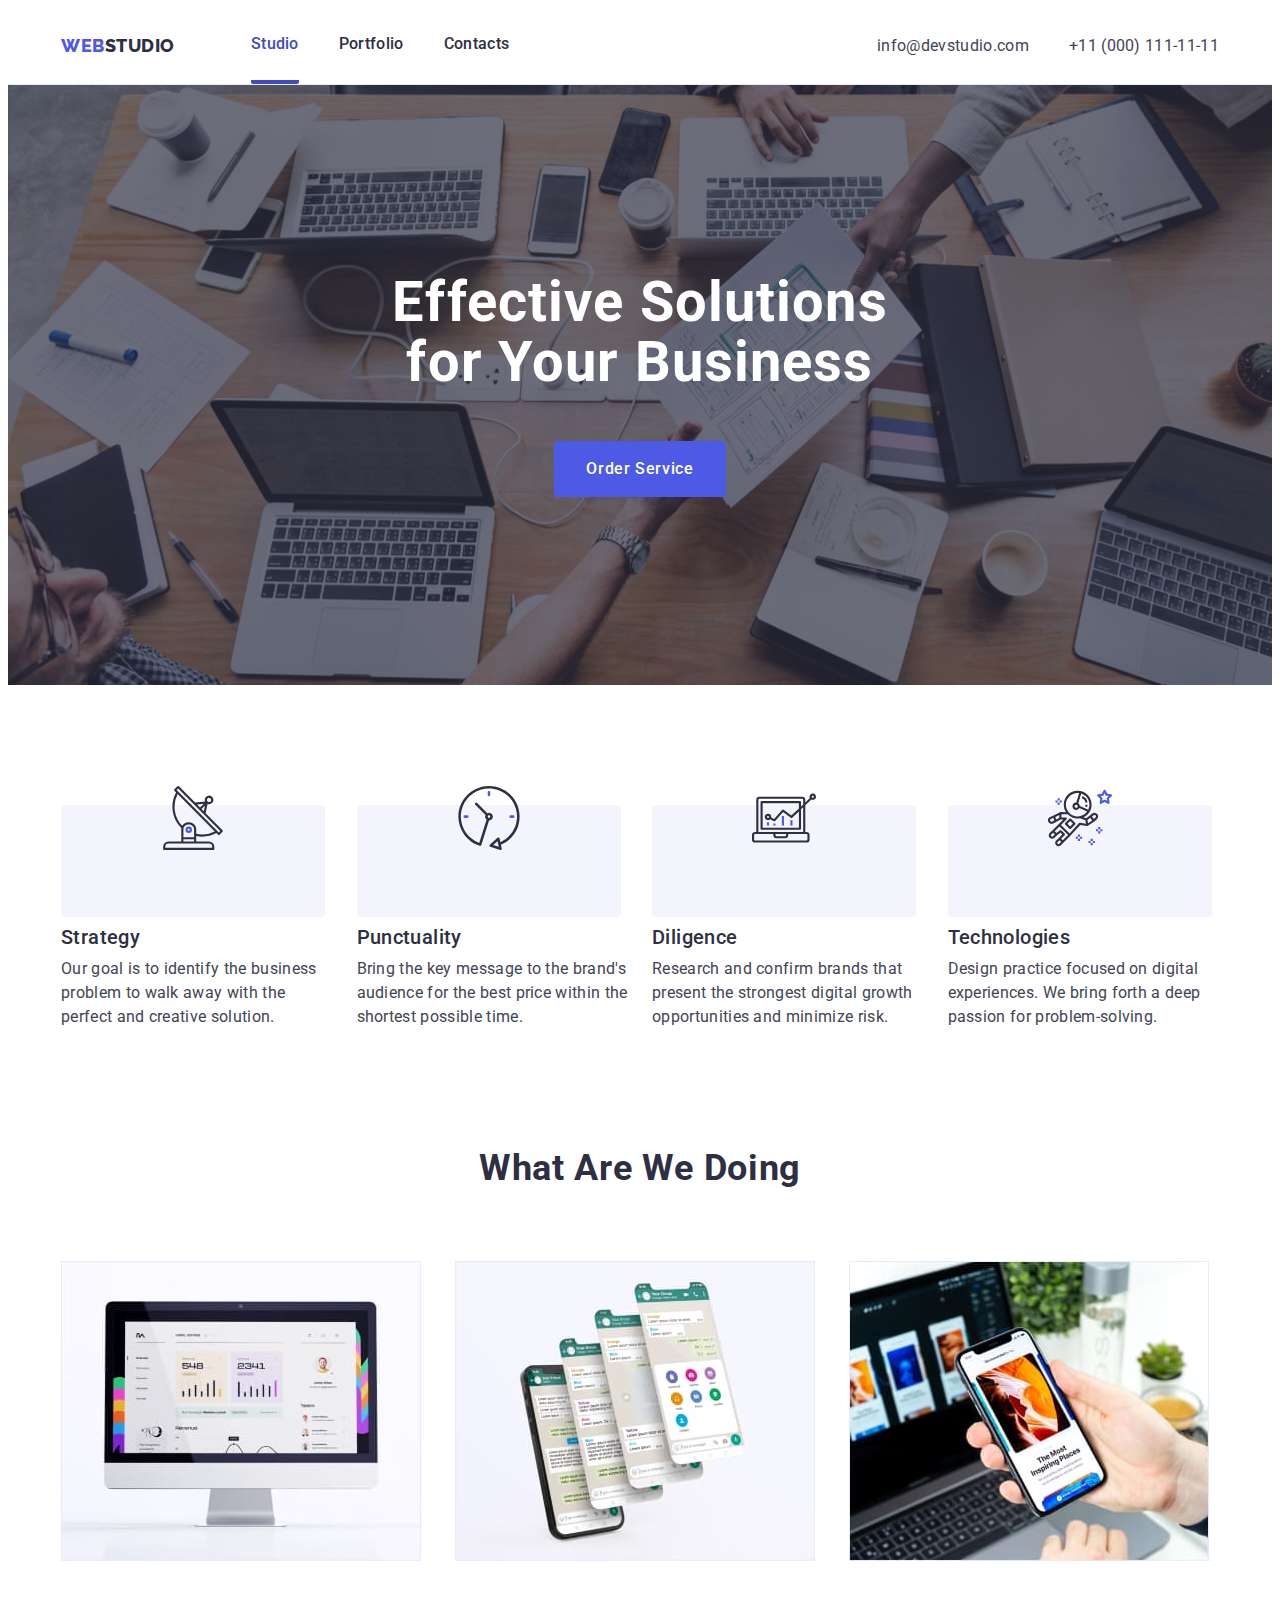
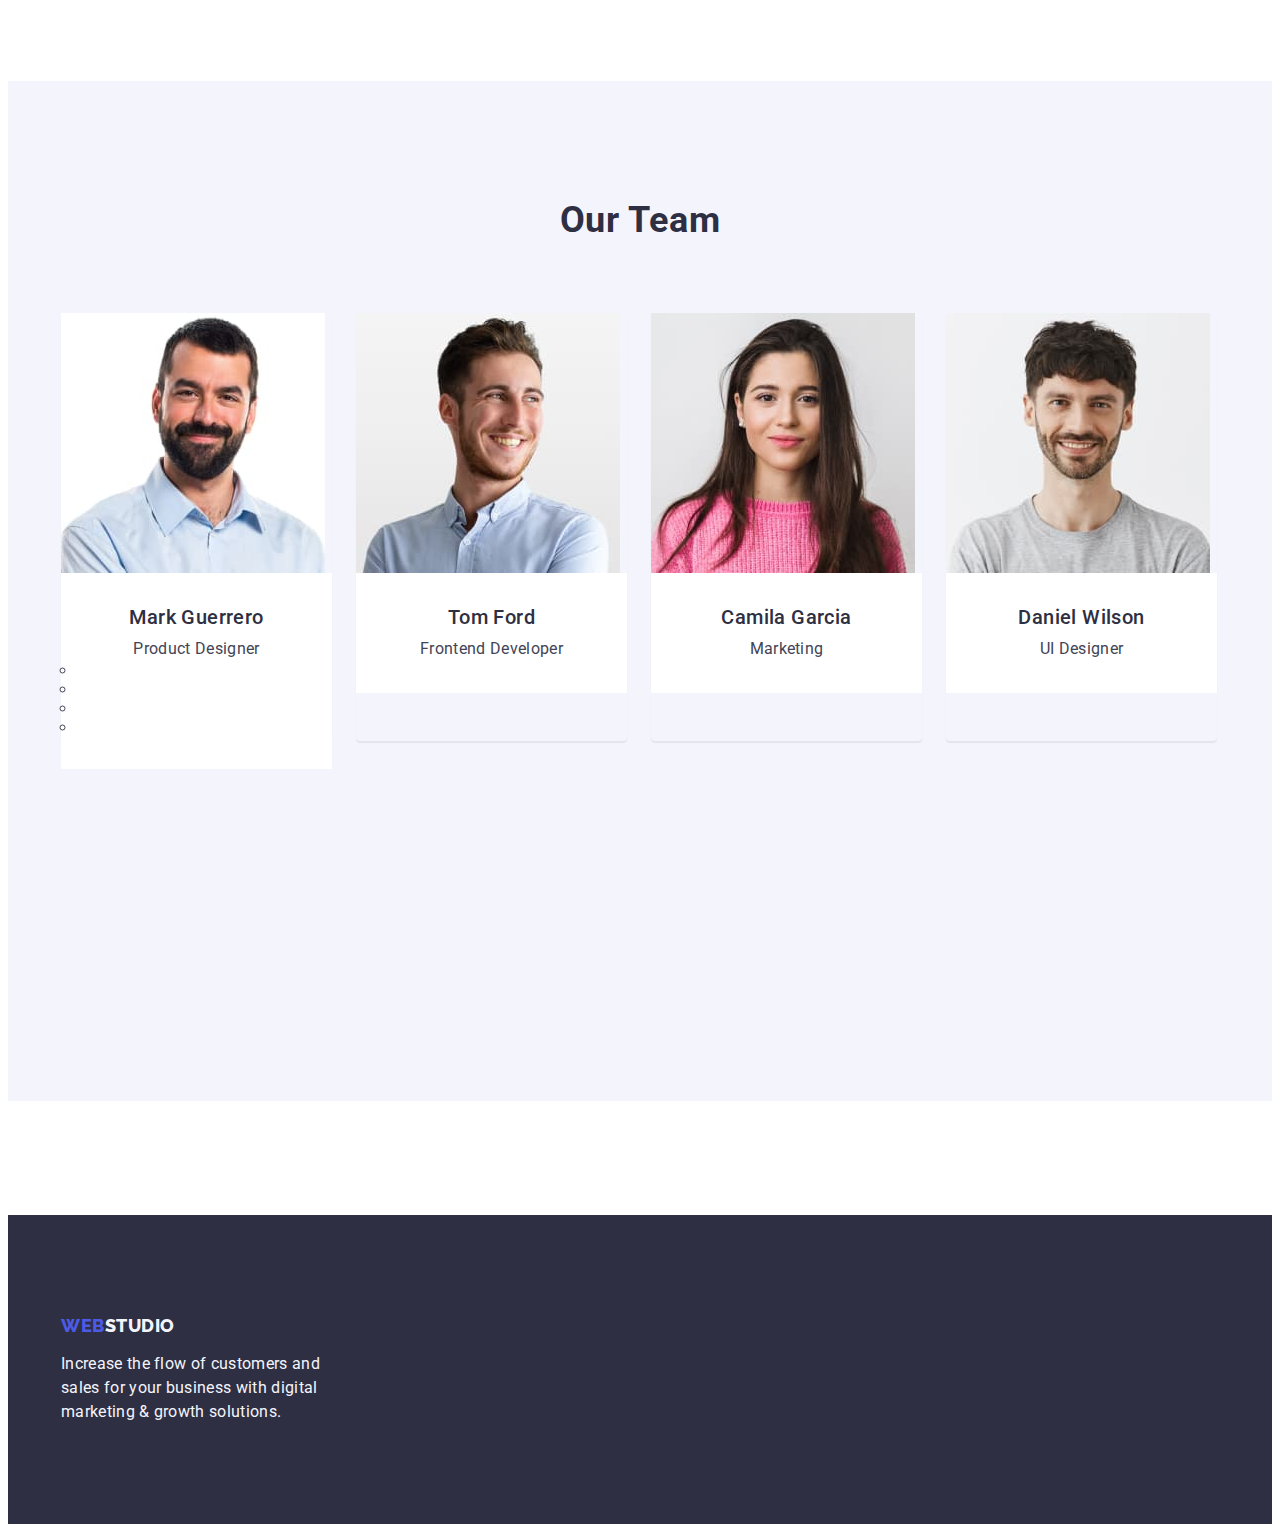
==== index.html @ a0faa4f0 "summary" ====
<!DOCTYPE html>
<html lang="en">
  <head>
    <meta charset="UTF-8" />
    <meta name="viewport" content="width=device-width, initial-scale=1.0" />
    <link rel="preconnect" href="https://fonts.googleapis.com" />
    <link rel="preconnect" href="https://fonts.gstatic.com" crossorigin />
    <link
      href="https://fonts.googleapis.com/css2?family=Raleway:wght@800&family=Roboto:wght@400;500;700;900&display=swap"
      rel="stylesheet"
    />
    <link
      rel="stylesheet"
      href="https://cdnjs.cloudflare.com/ajax/libs/modern-normalize/2.0.0/modern-normalize.min.css"
      integrity="sha512-4xo8blKMVCiXpTaLzQSLSw3KFOVPWhm/TRtuPVc4WG6kUgjH6J03IBuG7JZPkcWMxJ5huwaBpOpnwYElP/m6wg=="
      crossorigin="anonymous"
      referrerpolicy="no-referrer"
    />
    <link rel="stylesheet" href="./css/styles.css" />
    <title>WebStudio</title>
  </head>

  <body>
    <header class="header">
      <div class="container header-container">
        <nav class="header-navigation">
          <a href="./index.html" class="header-logo link">
            Web<span class="header-logo-accent">Studio</span>
          </a>
          <ul class="header-menu list">
            <li>
              <a href="./index.html" class="header-menu-item link studio"
                >Studio</a
              >
            </li>
            <li>
              <a href="./portfolio.html" class="header-menu-item link"
                >Portfolio</a
              >
            </li>
            <li><a href="" class="header-menu-item link">Contacts</a></li>
          </ul>
        </nav>
        <address class="address">
          <ul class="address-menu list">
            <li class="address-menu-item">
              <a href="mailto:info@devstudio.com" class="address-menu-link link"
                >info@devstudio.com</a
              >
            </li>
            <li class="address-menu-item">
              <a href="tel:+110001111111" class="address-menu-link link"
                >+11 (000) 111-11-11</a
              >
            </li>
          </ul>
        </address>
      </div>
    </header>

    <main>
      <section class="efective-sol">
        <div class="container efective-sol-container">
          <h1 class="efective-sol-title">
            Effective Solutions for Your Business
          </h1>
          <button type="button" class="button-order">Order Service</button>
        </div>
      </section>

      <section class="advantages">
        <div class="container">
          <h2 class="visually-hidden advantages-title">Advantages</h2>
          <ul class="advantages-list list">
            <li class="adv-list">
              <div class="advantages-block">
                <svg class="advantages-icon">
                  <use
                    href="./images/icons/icons.svg#icon-antenna"
                    weight="64"
                    height="64"
                  ></use>
                </svg>
              </div>
              <h3 class="fsection-title">Strategy</h3>
              <p class="fsection-paragraph">
                Our goal is to identify the business problem to walk away with
                the perfect and creative solution.
              </p>
            </li>
            <li class="adv-list">
              <div class="advantages-block">
                <svg class="advantages-icon">
                  <use
                    href="./images/icons/icons.svg#icon-clock"
                    weight="64"
                    height="64"
                  ></use>
                </svg>
              </div>
              <h3 class="fsection-title">Punctuality</h3>
              <p class="fsection-paragraph">
                Bring the key message to the brand's audience for the best price
                within the shortest possible time.
              </p>
            </li>
            <li class="adv-list">
              <div class="advantages-block">
                <svg class="advantages-icon">
                  <use
                    href="./images/icons/icons.svg#icon-diagram"
                    weight="64"
                    height="64"
                  ></use>
                </svg>
              </div>
              <h3 class="fsection-title">Diligence</h3>
              <p class="fsection-paragraph">
                Research and confirm brands that present the strongest digital
                growth opportunities and minimize risk.
              </p>
            </li>
            <li class="adv-list">
              <div class="advantages-block">
                <svg class="advantages-icon">
                  <use
                    href="./images/icons/icons.svg#icon-astronaut"
                    weight="64"
                    height="64"
                  ></use>
                </svg>
              </div>
              <h3 class="fsection-title">Technologies</h3>
              <p class="fsection-paragraph">
                Design practice focused on digital experiences. We bring forth a
                deep passion for problem-solving.
              </p>
            </li>
          </ul>
        </div>
      </section>

      <section class="wawd-section">
        <div class="wawd-container container">
          <h2 class="wawd">What are we doing</h2>
          <ul class="wawd-list list">
            <li class="wawd-list-img">
              <img src="./images/computer.jpg" alt="computer" width="360" />
            </li>
            <li class="wawd-list-img">
              <img src="./images/phone.jpg" alt="phone" width="360" />
            </li>
            <li class="wawd-list-img">
              <img
                src="./images/phone-in-the-hand.jpg"
                alt="phone in the hand"
                width="360"
              />
            </li>
          </ul>
        </div>
      </section>

      <section class="our-team">
        <div class="container">
          <h2 class="wawd">Our Team</h2>
          <ul class="team-list list">
            <li class="team">
              <img src="./images/mark.jpg" alt="Mark Guerrero" width="264" />
              <div class="name">
                <h3 class="section-title">Mark Guerrero</h3>
                <p class="section-paragraph">Product Designer</p>
                <ul>
                  <li>
                    <a
                      class="team-social-link"
                      href=""
                      aria-label="instagram"
                      target="_blank"
                      rel="noreferrer noopener"
                    ></a>
                    <div>
                      <use href="./images/icons/icons.svg#icon-instagram"></use>
                    </div>
                  </li>
                  <li><a class="team-social-link" href=""></a></li>
                  <li><a class="team-social-link" href=""></a></li>
                  <li><a class="team-social-link" href=""></a></li>
                </ul>
              </div>
            </li>
            <li class="team">
              <img src="./images/tom.jpg" alt="Tom Ford" width="264" />
              <div class="name">
                <h3 class="section-title">Tom Ford</h3>
                <p class="section-paragraph">Frontend Developer</p>
              </div>
              <div class="team-block">
                <svg class="team-icon">
                  <use
                    href="./images/icons/icons.svg#"
                    weight="16"
                    height="16"
                  ></use>
                </svg>
              </div>
            </li>
            <li class="team">
              <img src="./images/camila.jpg" alt="Camila Garcia" width="264" />
              <div class="name">
                <h3 class="section-title">Camila Garcia</h3>
                <p class="section-paragraph">Marketing</p>
              </div>
              <div class="team-block">
                <svg class="team-icon">
                  <use
                    href="./images/icons/icons.svg#"
                    weight="16"
                    height="16"
                  ></use>
                </svg>
              </div>
            </li>
            <li class="team">
              <img src="./images/daniel.jpg" alt="Daniel Wilson" width="264" />
              <div class="name">
                <h3 class="section-title">Daniel Wilson</h3>
                <p class="section-paragraph">UI Designer</p>
              </div>
              <div class="team-block">
                <svg class="team-icon">
                  <use
                    href="./images/icons/icons.svg#"
                    weight="16"
                    height="16"
                  ></use>
                </svg>
              </div>
            </li>
          </ul>
        </div>
      </section>
      <section class="customer">
        <ul>
          <li></li>
          <li></li>
          <li></li>
          <li></li>
          <li></li>
          <li></li>
        </ul>
      </section>
    </main>
    <footer class="footer">
      <div class="footer-container container">
        <a href="./index.html" class="footer-logo link"
          >Web<span class="footer-logo-accent">Studio</span></a
        >
        <p class="footer-paragraph">
          Increase the flow of customers and sales for your business with
          digital marketing & growth solutions.
        </p>
      </div>
    </footer>
  </body>
</html>
---- css/styles.css ----
:root {
  --primary-color-logo: #4d5ae5;
  --primary-color: #2e2f42;
  --primary-backgrond-color: #ffffff;
}

p,
h1,
h2,
h3,
h4,
h5,
h6 {
  margin-top: 0;
  margin-bottom: 0;
}

ul,
ol {
  margin-top: 0;
  margin-bottom: 0;
  padding-left: 0;
}

img {
  display: block;
}

body {
  font-family: 'Roboto', sans-serif;
  color: #434455;
  background-color: var(--primary-backgrond-color);
}

.container {
  width: 100%;
  max-width: 1158px;
  padding-left: 15px;
  padding-right: 15px;
  margin: 0 auto;
}

.link,
.list {
  list-style: none;
  text-decoration: none;
}

.header {
  border-bottom: 1px solid #e7e9fc;
}

.header-logo {
  font-family: 'Raleway', sans-serif;
  font-weight: 800;
  font-size: 18px;
  line-height: 1.17;
  letter-spacing: 0.03em;
  text-transform: uppercase;
  text-decoration: none;
  color: var(--primary-color-logo);
  margin-right: 76px;
}

.header-logo-accent {
  color: #2e2f42;
}

.header-menu {
  display: flex;
  gap: 40px;
}

.header-container {
  display: flex;
  align-items: center;
  border-bottom: 1px #e7e9fc;
}

.header-navigation {
  display: flex;
  justify-content: center;
  align-items: center;
}

.header-menu-item {
  font-family: 'Roboto', sans-serif;
  font-weight: 500;
  font-size: 16px;
  line-height: 1.5;
  letter-spacing: 0.02em;
  text-transform: capitalize;
  text-decoration: none;
  color: #2e2f42;
  padding: 24px 0;
  display: block;
}

.header-menu-item:hover,
.header-menu-item:focus {
  color: #404bbf;
}

.studio {
  color: #404bbf;
  border-bottom: 4px solid #404bbf;
  border-radius: 2px;
}

.address {
  font-style: normal;
  margin-left: auto;
}

.address-menu {
  display: flex;
  gap: 40px;
}

.address-menu-item {
  display: flex;
}

.address-menu-link {
  font-family: 'Roboto', sans-serif;
  font-weight: 400;
  font-size: 16px;
  line-height: 1.5;
  letter-spacing: 0.02em;
  font-style: normal;
  text-transform: lowercase;
  color: #434455;
}

.address-menu-link:hover,
.address-menu-link:focus {
  color: #404bbf;
}

button {
  cursor: pointer;
  color: #4d5ae5;
  background-color: #e7e9fc;
  padding: 16px 32px;
  border-radius: 4px;
  border: none;
}

button:hover,
button:focus {
  background-color: #404bbf;
  color: #ffffff;
}

.advantages {
  padding: 120px 0;
}

.advantages-title {
  letter-spacing: 0.02em;
}

.efective-sol {
  background-color: #2e2f42;
  background-image: linear-gradient(
      rgba(46, 47, 66, 0.7),
      rgba(46, 47, 66, 0.7)
    ),
    url(../images/people-office.jpg);
  background-size: cover;
  padding: 188px 0;
}

.efective-sol-title {
  max-width: 496px;
  font-weight: 700;
  font-size: 56px;
  line-height: 1.07;
  letter-spacing: 0.02em;
  text-align: center;
  color: #ffffff;
  margin-bottom: 48px;
  display: block;
  margin: 0 auto;
}

.button-order {
  font-family: 'Roboto', sans-serif;
  background-color: #4d5ae5;
  color: #ffffff;
  font-weight: 500;
  font-size: 16px;
  line-height: 1.5;
  letter-spacing: 0.04em;
  display: block;
  margin: 0 auto;
  min-width: 169px;
  margin-top: 48px;
}

.advantages-block {
  background-color: #f4f4fd;
  width: 264px;
  height: 112px;
  border-radius: 4px;
  margin-bottom: 8px;
  display: flex;
  align-items: center;
  justify-content: center;
}

.advantages-list {
  display: flex;
  gap: 24px;
}

.adv-list {
  width: calc((100% - 72px) / 4);
}

.fsection-title {
  font-weight: 500;
  font-size: 20px;
  line-height: 1.2;
  letter-spacing: 0.02em;
  color: #2e2f42;
  margin-bottom: 8px;
  background-color: #ffffff;
}

.fsection-paragraph {
  font-weight: 400;
  font-size: 16px;
  line-height: 1.5;
  letter-spacing: 0.02em;
  color: #434455;
  background-color: #ffffff;
}

.visually-hidden {
  position: absolute;
  width: 1px;
  height: 1px;
  margin: -1px;
  border: 0;
  padding: 0;
  white-space: nowrap;
  clip-path: inset(100%);
  clip: rect(0 0 0 0);
  overflow: hidden;
}

.section-title {
  font-weight: 500;
  font-size: 20px;
  line-height: 1.2;
  letter-spacing: 0.02em;
  color: #2e2f42;
  margin-bottom: 8px;
  background-color: #ffffff;
  text-align: center;
  margin-bottom: 8px;
}

.section-paragraph {
  font-weight: 400;
  font-size: 16px;
  line-height: 1.5;
  letter-spacing: 0.02em;
  color: #434455;
  background-color: #ffffff;
  text-align: center;
}

.our-team {
  background-color: #f4f4fd;
  padding: 120px 0;
  height: 780px;
}

.team {
  border-radius: 0px 0px 4px 4px;
  width: calc((100% - 74px) / 4);
  box-shadow: 0 2px 1px 0 #2e2f4214;
}

.name {
  padding: 32px 16px;
  background-color: #ffffff;
}

.wawd-section {
  padding-bottom: 120px;
}

.wawd-list {
  display: flex;
  gap: 24px;
}

.wawd {
  margin-bottom: 72px;
  font-size: 36px;
  line-height: 1.11;
  letter-spacing: 0.02em;
  text-transform: capitalize;
  text-align: center;
  color: #2e2f42;
}

.wawd-list-img {
  width: calc((100% - 48px) / 3);
}

.team-list {
  display: flex;
  gap: 24px;
  height: 428px;
}

.paragraph-img {
  font-family: 'Roboto', sans-serif;
  font-weight: 400;
  font-size: 16px;
  line-height: 1.5;
  letter-spacing: 0.02em;
  text-transform: capitalize;
  color: #434455;
}

footer {
  background-color: var(--primary-color);
  padding: 100px 0;
}

.footer-logo {
  font-family: 'Raleway', sans-serif;
  font-weight: 800;
  font-size: 18px;
  line-height: 1.17;
  letter-spacing: 0.03em;
  text-transform: uppercase;
  color: var(--primary-color-logo);
  display: inline-block;
  margin-bottom: 16px;
}

.footer-logo-accent {
  color: #f4f4fd;
}

.footer-paragraph {
  width: 264px;
  color: #f4f4fd;
  font-weight: 400;
  font-size: 16px;
  line-height: 1.5;
  letter-spacing: 0.02em;
}

.buttons-list {
  display: flex;
  justify-content: center;
  gap: 24px;
  margin-bottom: 72px;
}

.portfolio-section {
  padding-top: 96px;
  padding-bottom: 120px;
}

.img-list {
  display: flex;
  flex-wrap: wrap;
  column-gap: 24px;
  row-gap: 48px;
}

.button-list {
  font-family: 'Roboto', sans-serif;
  font-weight: 500;
  font-size: 16px;
  line-height: 1.5;
  letter-spacing: 0.04em;
  background-color: #f4f4fd;
  padding: 12px 24px;
  border: 1px solid #e7e9fc;
}

.button-list:hover,
.button-list:focus {
  border: 1px solid transparent;
}

.button-order:hover,
.button-order:focus {
  background-color: #404bbf;
}

.img-list-item {
  width: calc((100% - 48px) / 3);
}

.description {
  padding: 32px 16px;
  border: 1px solid #e7e9fc;
  border-top: none;
}

.title-img {
  font-family: 'Roboto', sans-serif;
  font-weight: 500;
  font-size: 20px;
  line-height: 1.2;
  letter-spacing: 0.02em;
  text-transform: capitalize;
  color: #2e2f42;
  margin-bottom: 8px;
}
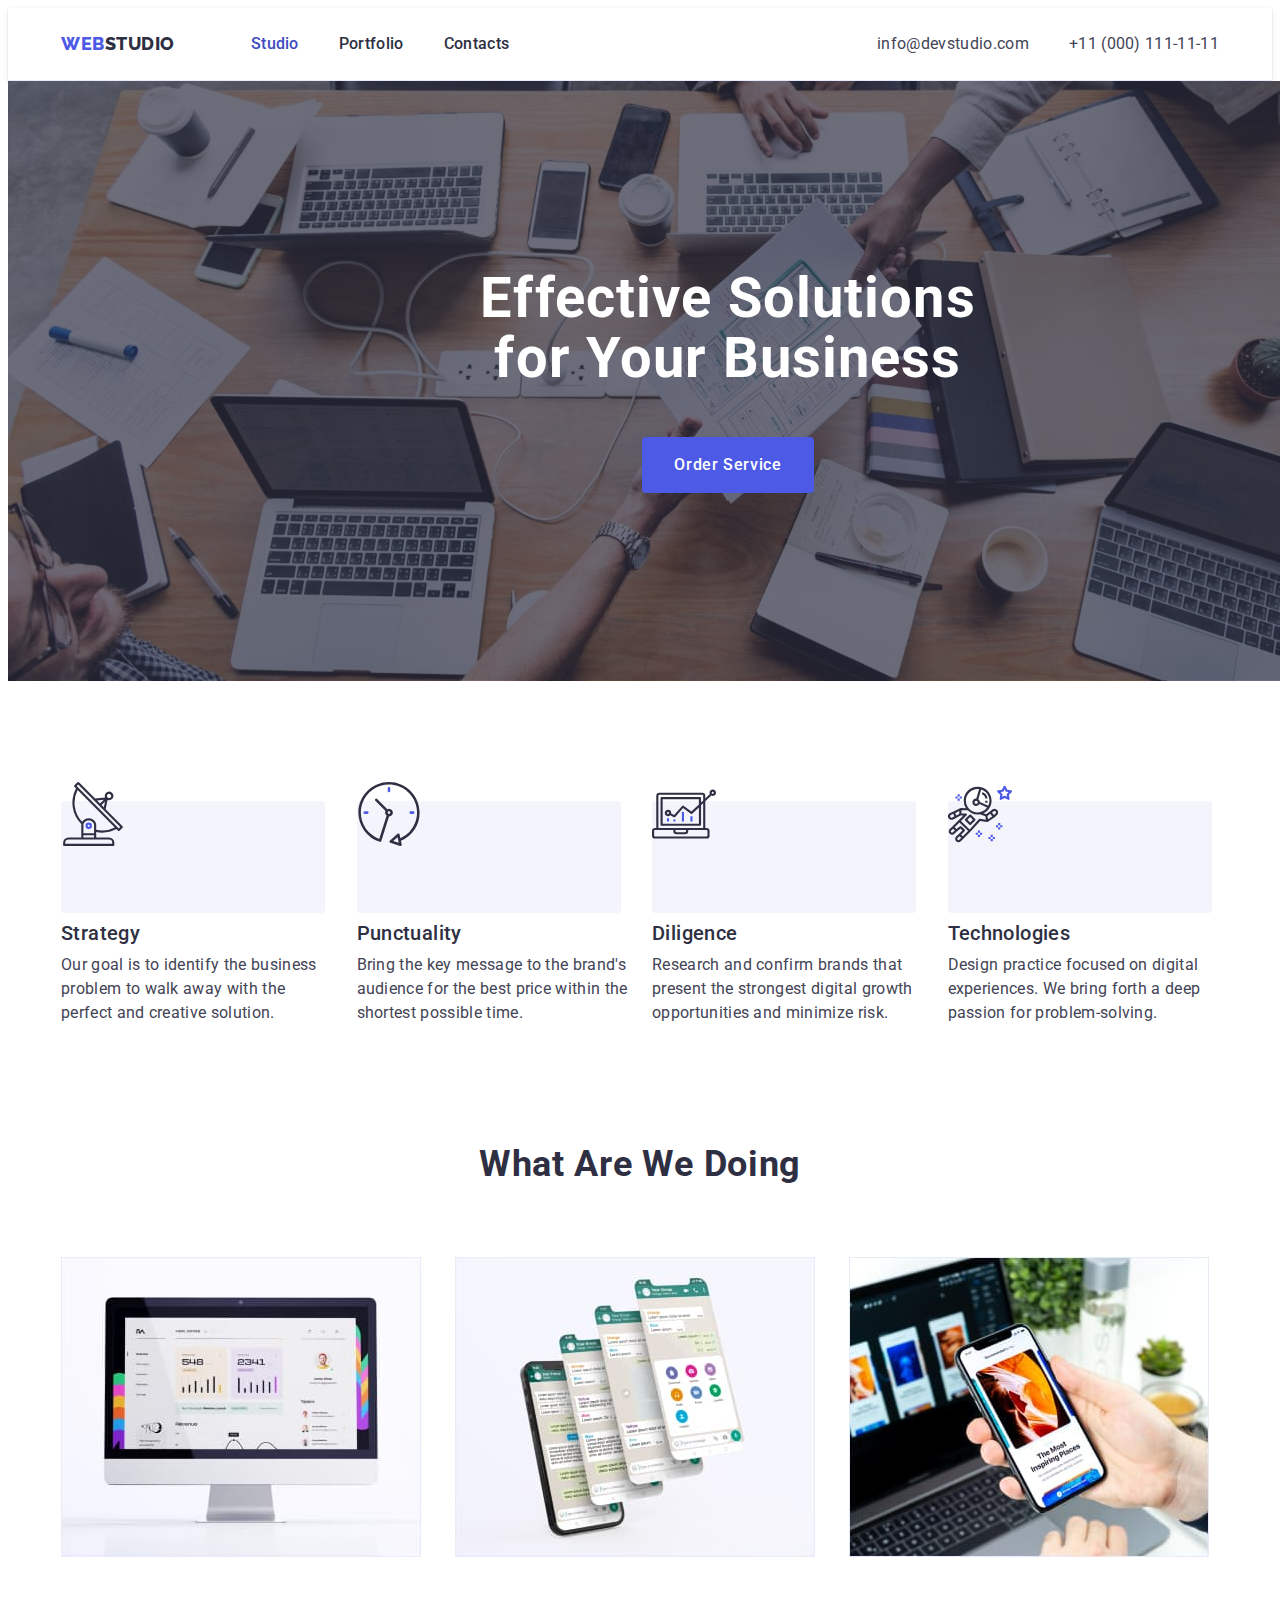
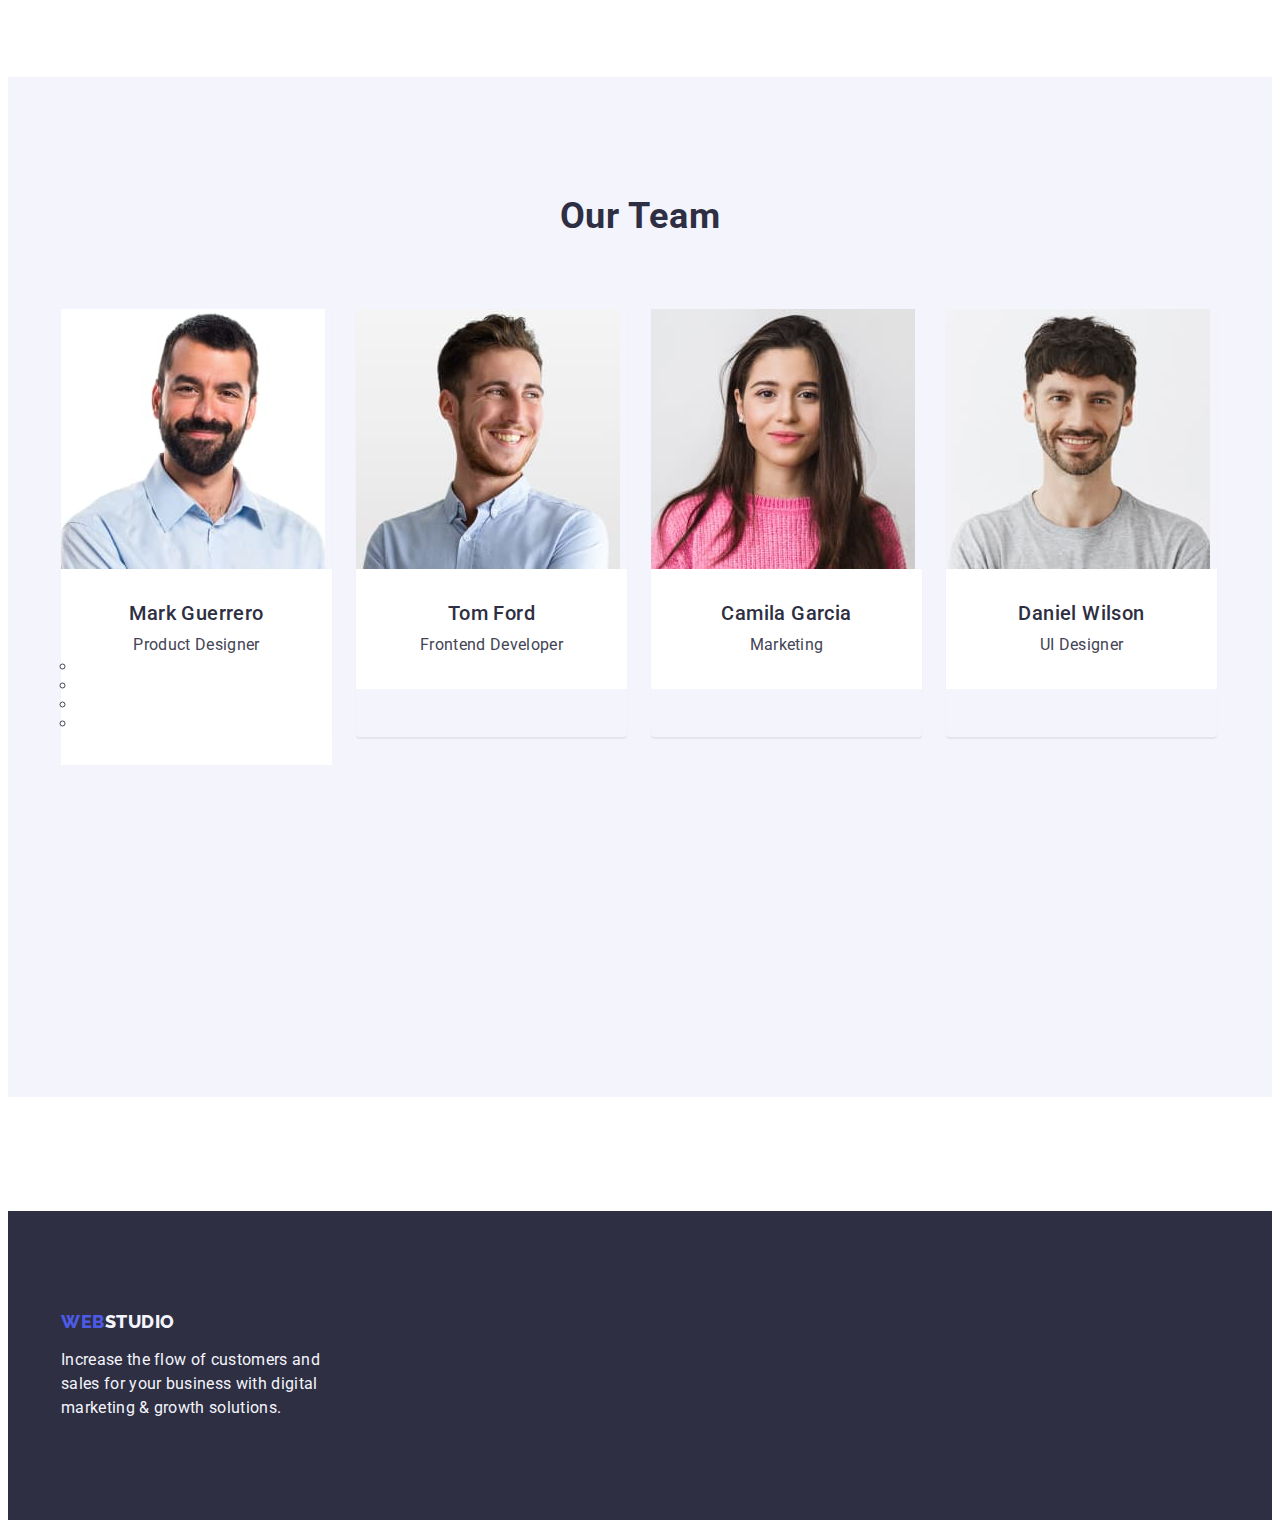
==== commit 595f5769: "sum" ====
--- a/index.html
+++ b/index.html
@@ -76,8 +76,8 @@
               <div class="advantages-block">
                 <svg class="advantages-icon">
                   <use
-                    href="./images/icons/icons.svg#icon-antenna"
-                    weight="64"
+                    href="./images/icons.svg#icon-antenna"
+                    width="64"
                     height="64"
                   ></use>
                 </svg>
@@ -92,8 +92,8 @@
               <div class="advantages-block">
                 <svg class="advantages-icon">
                   <use
-                    href="./images/icons/icons.svg#icon-clock"
-                    weight="64"
+                    href="./images/icons.svg#icon-clock"
+                    width="64"
                     height="64"
                   ></use>
                 </svg>
@@ -108,8 +108,8 @@
               <div class="advantages-block">
                 <svg class="advantages-icon">
                   <use
-                    href="./images/icons/icons.svg#icon-diagram"
-                    weight="64"
+                    href="./images/icons.svg#icon-diagram"
+                    width="64"
                     height="64"
                   ></use>
                 </svg>
@@ -124,8 +124,8 @@
               <div class="advantages-block">
                 <svg class="advantages-icon">
                   <use
-                    href="./images/icons/icons.svg#icon-astronaut"
-                    weight="64"
+                    href="./images/icons.svg#icon-astronaut"
+                    width="64"
                     height="64"
                   ></use>
                 </svg>
--- a/css/styles.css
+++ b/css/styles.css
@@ -48,6 +48,8 @@
 
 .header {
   border-bottom: 1px solid #e7e9fc;
+  box-shadow: 0px 2px 1px rgba(46, 47, 66, 0.08),
+    0px 1px 1px rgba(46, 47, 66, 0.16), 0px 1px 6px rgba(46, 47, 66, 0.08);
 }
 
 .header-logo {
@@ -103,7 +105,17 @@
 
 .studio {
   color: #404bbf;
-  border-bottom: 4px solid #404bbf;
+  position: relative;
+  transition: color 250ms cubic-bezier(0.4, 0, 0.2, 1);
+}
+
+.studio::after {
+  content: '';
+  position: absolute;
+  left: 0;
+  bottom: -1px;
+  height: 4px;
+  background-color: #404bbf;
   border-radius: 2px;
 }
 
@@ -130,6 +142,7 @@
   font-style: normal;
   text-transform: lowercase;
   color: #434455;
+  transition: color 250ms cubic-bezier(0.4, 0, 0.2, 1);
 }
 
 .address-menu-link:hover,
@@ -161,13 +174,16 @@
 }
 
 .efective-sol {
+  width: 1440px;
   background-color: #2e2f42;
+  background-repeat: no-repeat;
+  background-position: center;
+  background-size: cover;
   background-image: linear-gradient(
       rgba(46, 47, 66, 0.7),
       rgba(46, 47, 66, 0.7)
     ),
     url(../images/people-office.jpg);
-  background-size: cover;
   padding: 188px 0;
 }
 
@@ -196,6 +212,8 @@
   margin: 0 auto;
   min-width: 169px;
   margin-top: 48px;
+  button: data-modal-open;
+  transition: background-color 250ms cubic-bezier(0.4, 0, 0.2, 1);
 }
 
 .advantages-block {
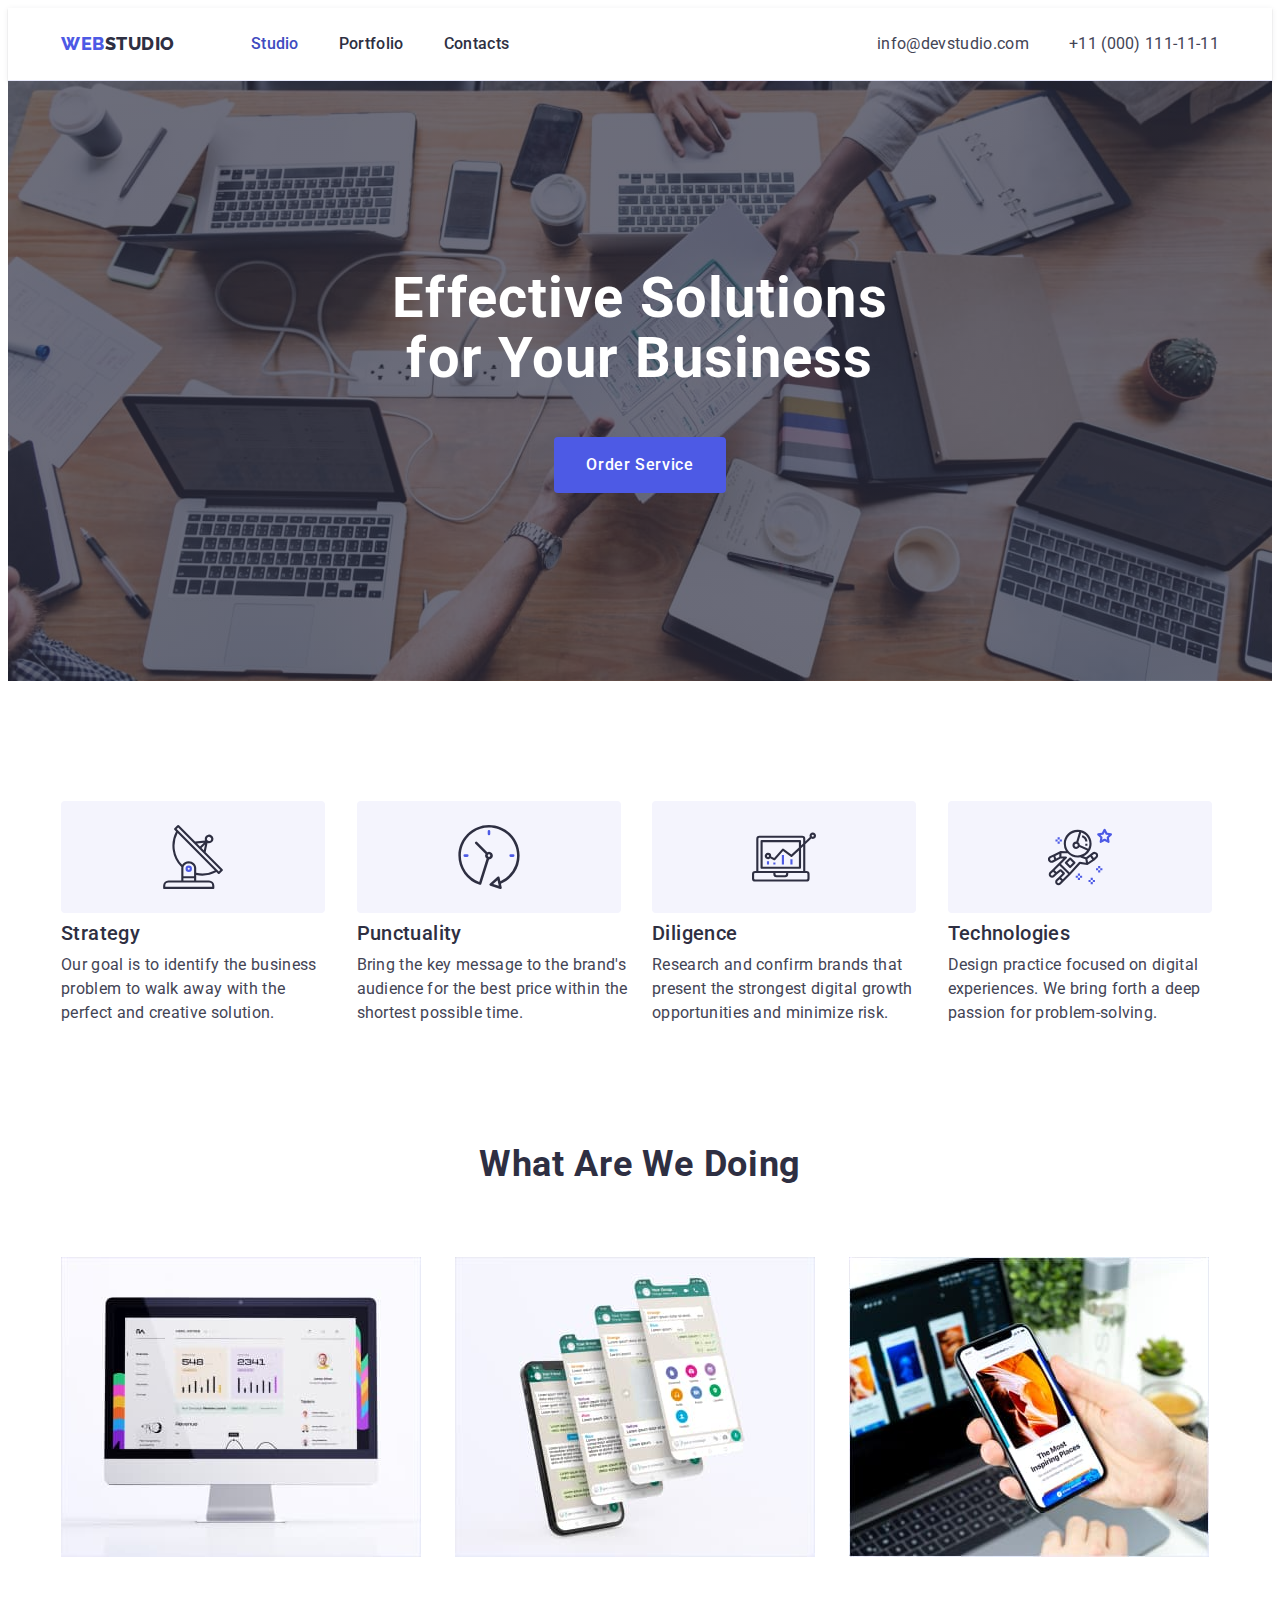
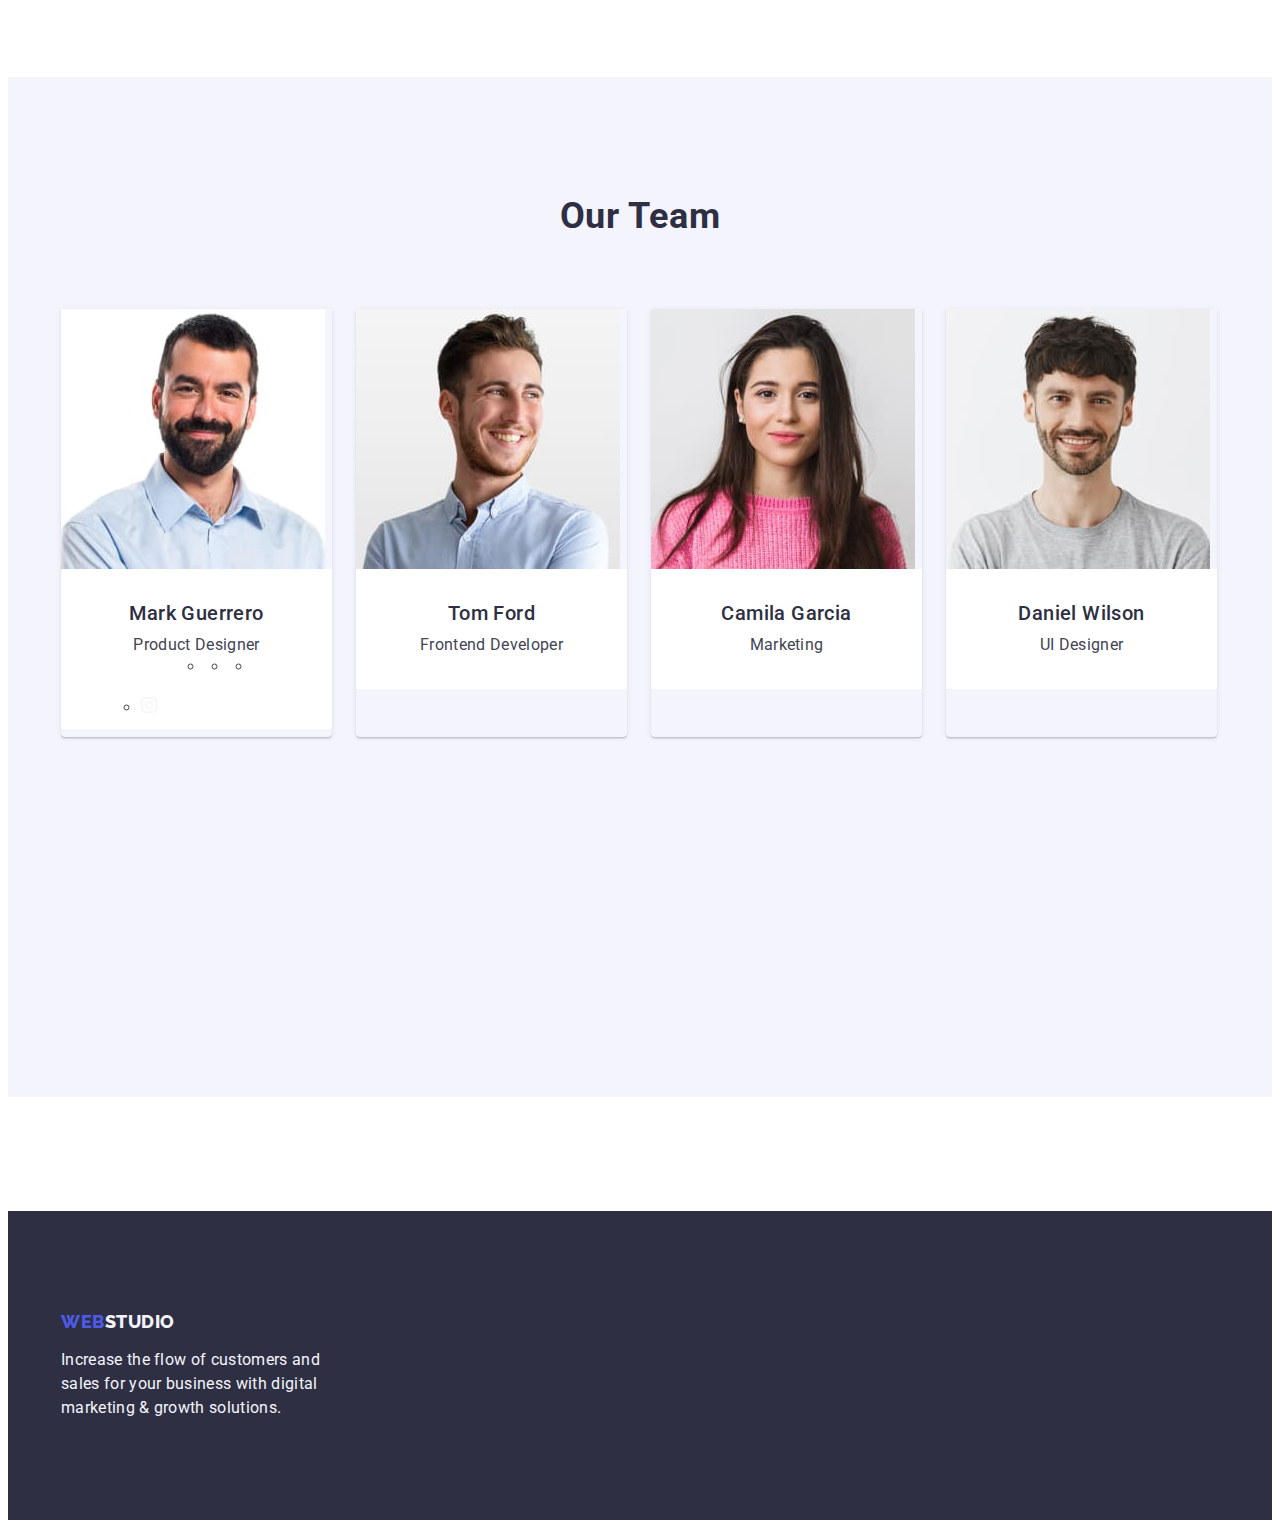
==== commit 32eec08f: "sum" ====
--- a/index.html
+++ b/index.html
@@ -74,12 +74,8 @@
           <ul class="advantages-list list">
             <li class="adv-list">
               <div class="advantages-block">
-                <svg class="advantages-icon">
-                  <use
-                    href="./images/icons.svg#icon-antenna"
-                    width="64"
-                    height="64"
-                  ></use>
+                <svg class="advantages-icon" width="64" height="64">
+                  <use href="./images/icons.svg#icon-antenna"></use>
                 </svg>
               </div>
               <h3 class="fsection-title">Strategy</h3>
@@ -90,12 +86,8 @@
             </li>
             <li class="adv-list">
               <div class="advantages-block">
-                <svg class="advantages-icon">
-                  <use
-                    href="./images/icons.svg#icon-clock"
-                    width="64"
-                    height="64"
-                  ></use>
+                <svg class="advantages-icon" width="64" height="64">
+                  <use href="./images/icons.svg#icon-clock"></use>
                 </svg>
               </div>
               <h3 class="fsection-title">Punctuality</h3>
@@ -106,12 +98,8 @@
             </li>
             <li class="adv-list">
               <div class="advantages-block">
-                <svg class="advantages-icon">
-                  <use
-                    href="./images/icons.svg#icon-diagram"
-                    width="64"
-                    height="64"
-                  ></use>
+                <svg class="advantages-icon" width="64" height="64">
+                  <use href="./images/icons.svg#icon-diagram"></use>
                 </svg>
               </div>
               <h3 class="fsection-title">Diligence</h3>
@@ -122,12 +110,8 @@
             </li>
             <li class="adv-list">
               <div class="advantages-block">
-                <svg class="advantages-icon">
-                  <use
-                    href="./images/icons.svg#icon-astronaut"
-                    width="64"
-                    height="64"
-                  ></use>
+                <svg class="advantages-icon" width="64" height="64">
+                  <use href="./images/icons.svg#icon-astronaut"></use>
                 </svg>
               </div>
               <h3 class="fsection-title">Technologies</h3>
@@ -170,17 +154,19 @@
               <div class="name">
                 <h3 class="section-title">Mark Guerrero</h3>
                 <p class="section-paragraph">Product Designer</p>
-                <ul>
-                  <li>
+                <ul class="team-socials">
+                  <li class="team-socials-item">
                     <a
-                      class="team-social-link"
+                      class="team-socials-link link"
                       href=""
                       aria-label="instagram"
                       target="_blank"
-                      rel="noreferrer noopener"
+                      rel="noopener noreferrer"
                     ></a>
-                    <div>
-                      <use href="./images/icons/icons.svg#icon-instagram"></use>
+                    <div class="team-block">
+                      <svg class="team-icon" width="16" height="16">
+                        <use href="./images/icons.svg#icon-instagram"></use>
+                      </svg>
                     </div>
                   </li>
                   <li><a class="team-social-link" href=""></a></li>
--- a/css/styles.css
+++ b/css/styles.css
@@ -174,7 +174,7 @@
 }
 
 .efective-sol {
-  width: 1440px;
+  max-width: 1440px;
   background-color: #2e2f42;
   background-repeat: no-repeat;
   background-position: center;
@@ -299,12 +299,44 @@
 .team {
   border-radius: 0px 0px 4px 4px;
   width: calc((100% - 74px) / 4);
-  box-shadow: 0 2px 1px 0 #2e2f4214;
+  box-shadow: 0px 1px 6px rgba(46, 47, 66, 0.08),
+    0px 1px 1px rgba(46, 47, 66, 0.16), 0px 2px 1px rgba(46, 47, 66, 0.08);
 }
 
 .name {
   padding: 32px 16px;
   background-color: #ffffff;
+  padding: 32px 0;
+}
+
+.team-socials {
+  display: flex;
+  justify-content: center;
+  gap: 24px;
+}
+
+.team-socials-item {
+  width: 40px;
+  height: 40px;
+}
+
+.team-socials-link {
+  width: 100%;
+  height: 100%;
+  color: #4d5ae5;
+  border-radius: 50%;
+  display: flex;
+  align-items: center;
+  justify-content: center;
+}
+
+.team-socials-link:hover,
+.team-socials-link:focus {
+  background-color: #404bbf;
+}
+
+.team-icon {
+  fill: #f4f4fd;
 }
 
 .wawd-section {
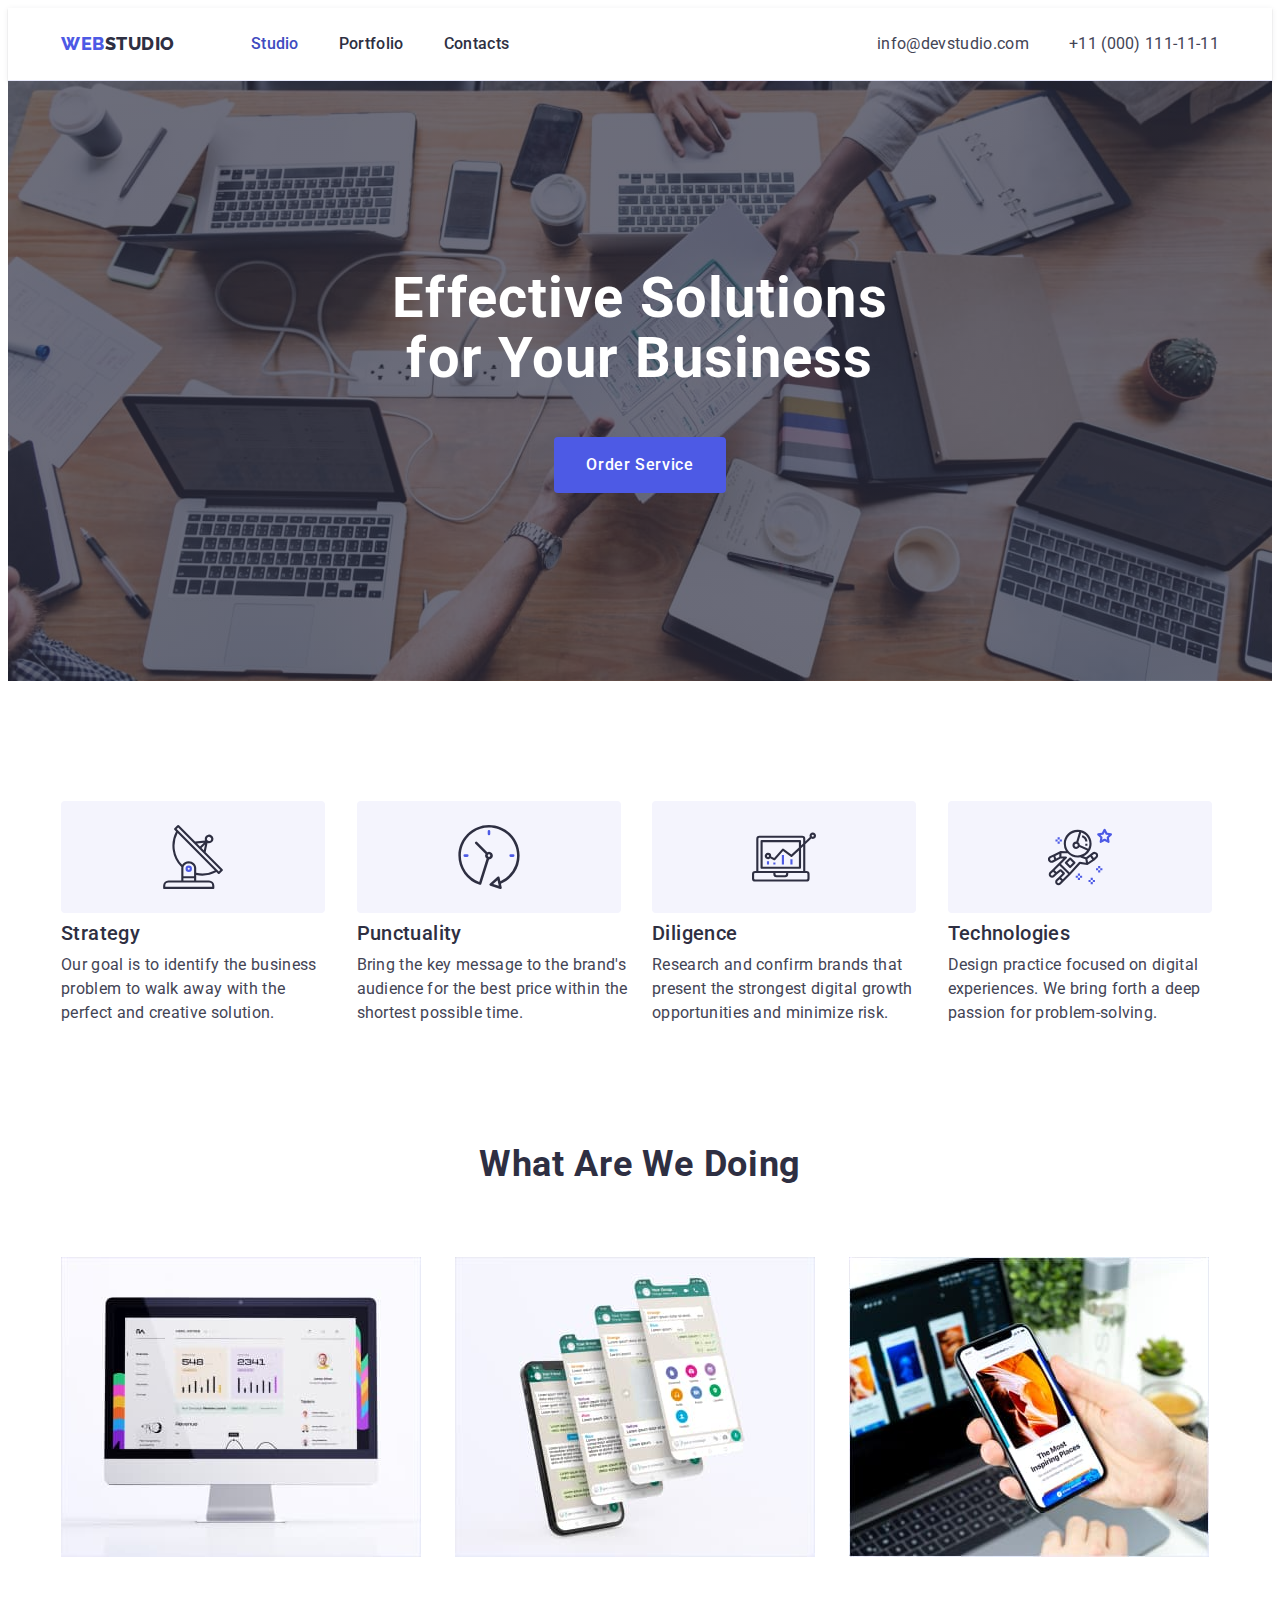
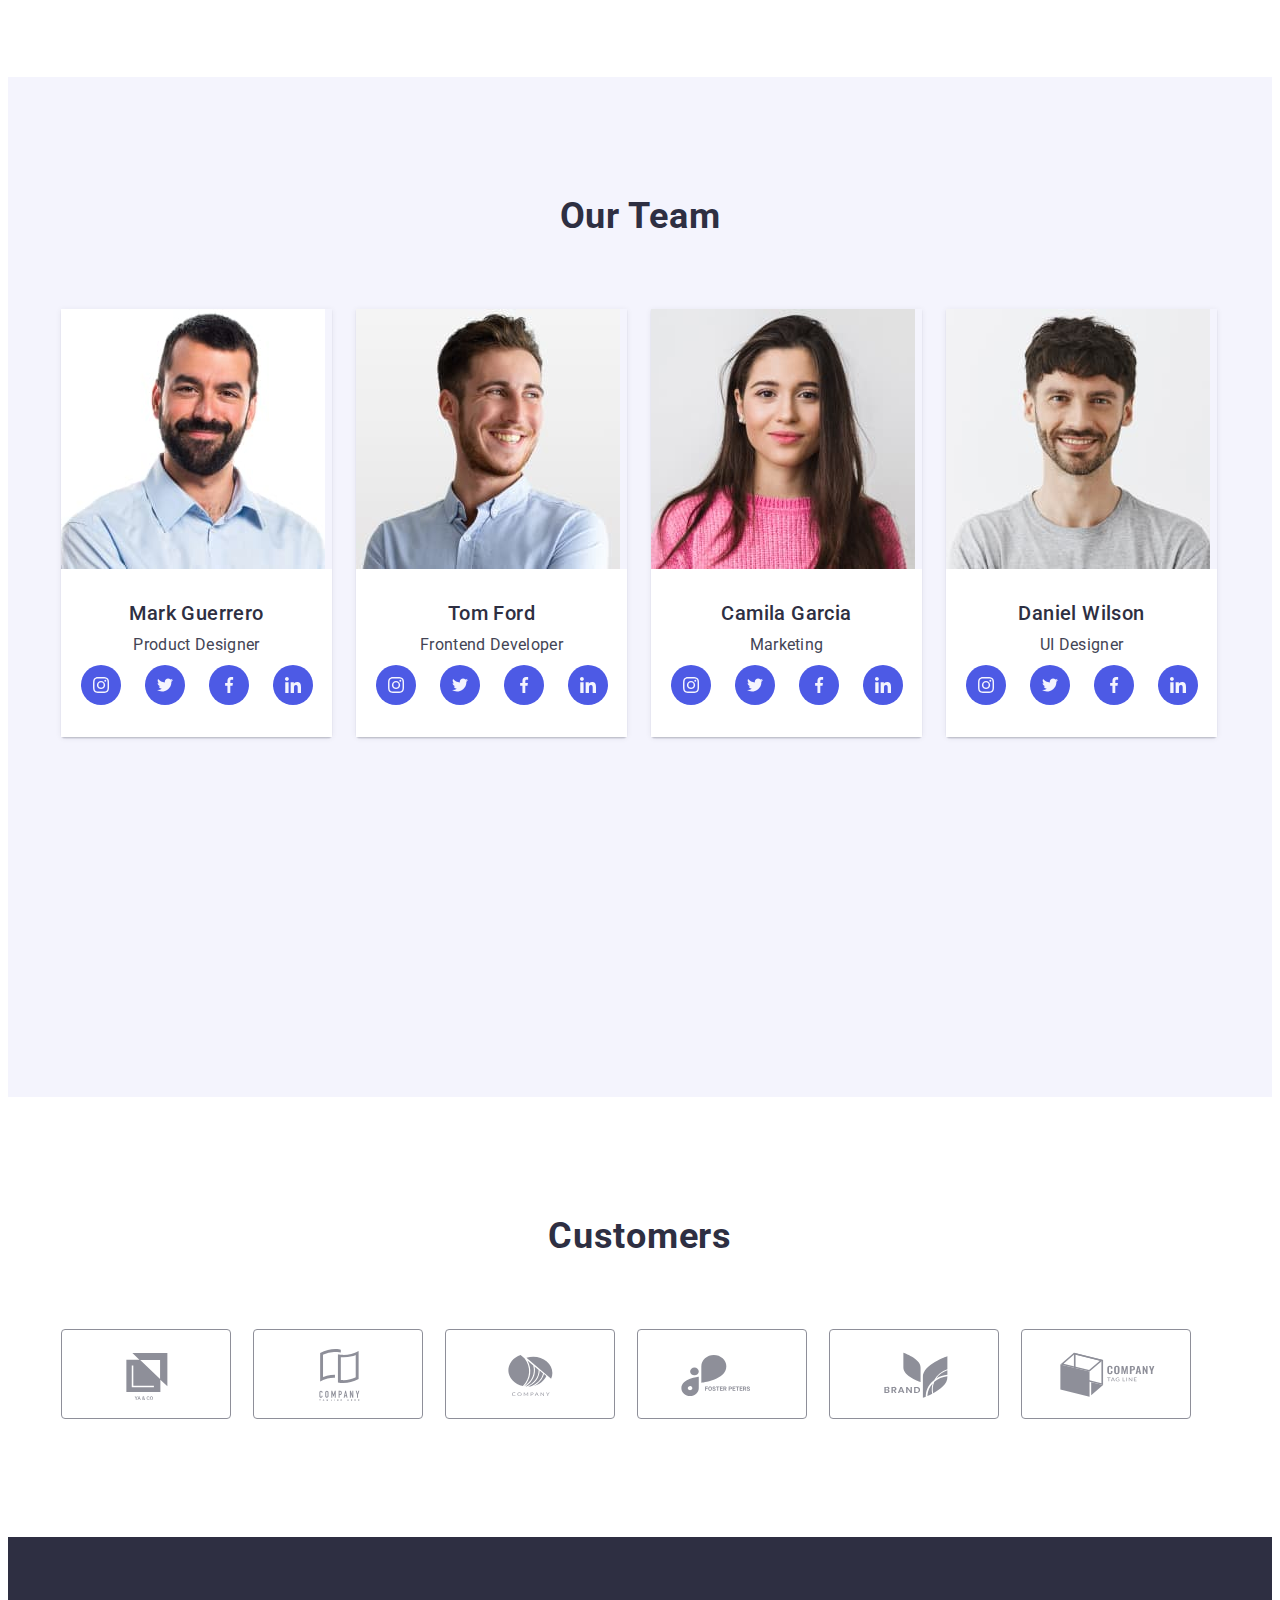
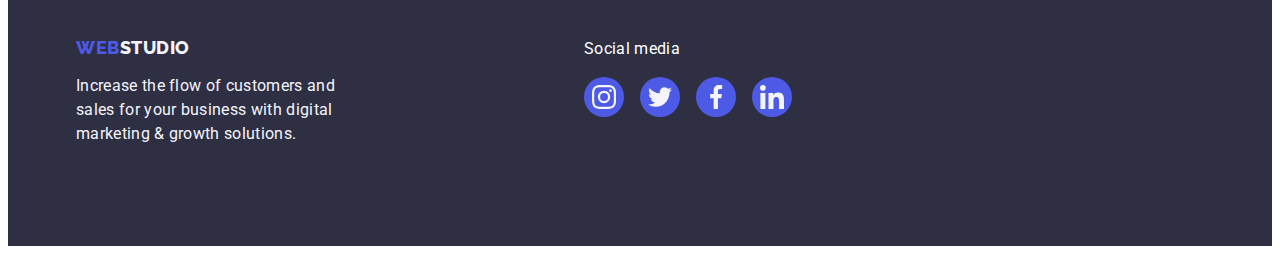
==== commit 2e3fbd72: "update" ====
--- a/index.html
+++ b/index.html
@@ -60,7 +60,7 @@
 
     <main>
       <section class="efective-sol">
-        <div class="container efective-sol-container">
+        <div class="efective-sol-container container">
           <h1 class="efective-sol-title">
             Effective Solutions for Your Business
           </h1>
@@ -154,7 +154,7 @@
               <div class="name">
                 <h3 class="section-title">Mark Guerrero</h3>
                 <p class="section-paragraph">Product Designer</p>
-                <ul class="team-socials">
+                <ul class="team-socials list">
                   <li class="team-socials-item">
                     <a
                       class="team-socials-link link"
@@ -162,16 +162,51 @@
                       aria-label="instagram"
                       target="_blank"
                       rel="noopener noreferrer"
-                    ></a>
-                    <div class="team-block">
+                    >
                       <svg class="team-icon" width="16" height="16">
                         <use href="./images/icons.svg#icon-instagram"></use>
                       </svg>
-                    </div>
-                  </li>
-                  <li><a class="team-social-link" href=""></a></li>
-                  <li><a class="team-social-link" href=""></a></li>
-                  <li><a class="team-social-link" href=""></a></li>
+                    </a>
+                  </li>
+                  <li class="team-socials-item">
+                    <a
+                      class="team-socials-link link"
+                      href=""
+                      aria-label="twitter"
+                      target="_blank"
+                      rel="noopener noreferrer"
+                    >
+                      <svg class="team-icon" width="16" height="16">
+                        <use href="./images/icons.svg#icon-twitter"></use>
+                      </svg>
+                    </a>
+                  </li>
+                  <li class="team-socials-item">
+                    <a
+                      class="team-socials-link link"
+                      href=""
+                      aria-label="facebook"
+                      target="_blank"
+                      rel="noopener noreferrer"
+                    >
+                      <svg class="team-icon" width="16" height="16">
+                        <use href="./images/icons.svg#icon-facebook"></use>
+                      </svg>
+                    </a>
+                  </li>
+                  <li class="team-socials-item">
+                    <a
+                      class="team-socials-link link"
+                      href=""
+                      aria-label="linkedin"
+                      target="_blank"
+                      rel="noopener noreferrer"
+                    >
+                      <svg class="team-icon" width="16" height="16">
+                        <use href="./images/icons.svg#icon-linkedin"></use>
+                      </svg>
+                    </a>
+                  </li>
                 </ul>
               </div>
             </li>
@@ -180,15 +215,60 @@
               <div class="name">
                 <h3 class="section-title">Tom Ford</h3>
                 <p class="section-paragraph">Frontend Developer</p>
-              </div>
-              <div class="team-block">
-                <svg class="team-icon">
-                  <use
-                    href="./images/icons/icons.svg#"
-                    weight="16"
-                    height="16"
-                  ></use>
-                </svg>
+                <ul class="team-socials list">
+                  <li class="team-socials-item">
+                    <a
+                      class="team-socials-link link"
+                      href=""
+                      aria-label="instagram"
+                      target="_blank"
+                      rel="noopener noreferrer"
+                    >
+                      <svg class="team-icon" width="16" height="16">
+                        <use href="./images/icons.svg#icon-instagram"></use>
+                      </svg>
+                    </a>
+                  </li>
+                  <li class="team-socials-item">
+                    <a
+                      class="team-socials-link link"
+                      href=""
+                      aria-label="twitter"
+                      target="_blank"
+                      rel="noopener noreferrer"
+                    >
+                      <svg class="team-icon" width="16" height="16">
+                        <use href="./images/icons.svg#icon-twitter"></use>
+                      </svg>
+                    </a>
+                  </li>
+                  <li class="team-socials-item">
+                    <a
+                      class="team-socials-link link"
+                      href=""
+                      aria-label="facebook"
+                      target="_blank"
+                      rel="noopener noreferrer"
+                    >
+                      <svg class="team-icon" width="16" height="16">
+                        <use href="./images/icons.svg#icon-facebook"></use>
+                      </svg>
+                    </a>
+                  </li>
+                  <li class="team-socials-item">
+                    <a
+                      class="team-socials-link link"
+                      href=""
+                      aria-label="linkedin"
+                      target="_blank"
+                      rel="noopener noreferrer"
+                    >
+                      <svg class="team-icon" width="16" height="16">
+                        <use href="./images/icons.svg#icon-linkedin"></use>
+                      </svg>
+                    </a>
+                  </li>
+                </ul>
               </div>
             </li>
             <li class="team">
@@ -196,15 +276,60 @@
               <div class="name">
                 <h3 class="section-title">Camila Garcia</h3>
                 <p class="section-paragraph">Marketing</p>
-              </div>
-              <div class="team-block">
-                <svg class="team-icon">
-                  <use
-                    href="./images/icons/icons.svg#"
-                    weight="16"
-                    height="16"
-                  ></use>
-                </svg>
+                <ul class="team-socials list">
+                  <li class="team-socials-item">
+                    <a
+                      class="team-socials-link link"
+                      href=""
+                      aria-label="instagram"
+                      target="_blank"
+                      rel="noopener noreferrer"
+                    >
+                      <svg class="team-icon" width="16" height="16">
+                        <use href="./images/icons.svg#icon-instagram"></use>
+                      </svg>
+                    </a>
+                  </li>
+                  <li class="team-socials-item">
+                    <a
+                      class="team-socials-link link"
+                      href=""
+                      aria-label="twitter"
+                      target="_blank"
+                      rel="noopener noreferrer"
+                    >
+                      <svg class="team-icon" width="16" height="16">
+                        <use href="./images/icons.svg#icon-twitter"></use>
+                      </svg>
+                    </a>
+                  </li>
+                  <li class="team-socials-item">
+                    <a
+                      class="team-socials-link link"
+                      href=""
+                      aria-label="facebook"
+                      target="_blank"
+                      rel="noopener noreferrer"
+                    >
+                      <svg class="team-icon" width="16" height="16">
+                        <use href="./images/icons.svg#icon-facebook"></use>
+                      </svg>
+                    </a>
+                  </li>
+                  <li class="team-socials-item">
+                    <a
+                      class="team-socials-link link"
+                      href=""
+                      aria-label="linkedin"
+                      target="_blank"
+                      rel="noopener noreferrer"
+                    >
+                      <svg class="team-icon" width="16" height="16">
+                        <use href="./images/icons.svg#icon-linkedin"></use>
+                      </svg>
+                    </a>
+                  </li>
+                </ul>
               </div>
             </li>
             <li class="team">
@@ -212,40 +337,183 @@
               <div class="name">
                 <h3 class="section-title">Daniel Wilson</h3>
                 <p class="section-paragraph">UI Designer</p>
-              </div>
-              <div class="team-block">
-                <svg class="team-icon">
-                  <use
-                    href="./images/icons/icons.svg#"
-                    weight="16"
-                    height="16"
-                  ></use>
-                </svg>
+                <ul class="team-socials list">
+                  <li class="team-socials-item">
+                    <a
+                      class="team-socials-link link"
+                      href=""
+                      aria-label="instagram"
+                      target="_blank"
+                      rel="noopener noreferrer"
+                    >
+                      <svg class="team-icon" width="16" height="16">
+                        <use href="./images/icons.svg#icon-instagram"></use>
+                      </svg>
+                    </a>
+                  </li>
+                  <li class="team-socials-item">
+                    <a
+                      class="team-socials-link link"
+                      href=""
+                      aria-label="twitter"
+                      target="_blank"
+                      rel="noopener noreferrer"
+                    >
+                      <svg class="team-icon" width="16" height="16">
+                        <use href="./images/icons.svg#icon-twitter"></use>
+                      </svg>
+                    </a>
+                  </li>
+                  <li class="team-socials-item">
+                    <a
+                      class="team-socials-link link"
+                      href=""
+                      aria-label="facebook"
+                      target="_blank"
+                      rel="noopener noreferrer"
+                    >
+                      <svg class="team-icon" width="16" height="16">
+                        <use href="./images/icons.svg#icon-facebook"></use>
+                      </svg>
+                    </a>
+                  </li>
+                  <li class="team-socials-item">
+                    <a
+                      class="team-socials-link link"
+                      href=""
+                      aria-label="linkedin"
+                      target="_blank"
+                      rel="noopener noreferrer"
+                    >
+                      <svg class="team-icon" width="16" height="16">
+                        <use href="./images/icons.svg#icon-linkedin"></use>
+                      </svg>
+                    </a>
+                  </li>
+                </ul>
               </div>
             </li>
           </ul>
         </div>
       </section>
-      <section class="customer">
-        <ul>
-          <li></li>
-          <li></li>
-          <li></li>
-          <li></li>
-          <li></li>
-          <li></li>
-        </ul>
+      <section class="customers">
+        <div class="container">
+          <h2 class="wawd">Customers</h2>
+          <ul class="customers-list list">
+            <li class="customers-list-item">
+              <a class="customers-list-link link" href="">
+                <svg class="customers-list-icon" width="104" height="56">
+                  <use href="./images/icons.svg#icon-Logo"></use>
+                </svg>
+              </a>
+            </li>
+            <li class="customers-list-item">
+              <a class="customers-list-link link" href="">
+                <svg class="customers-list-icon" width="104" height="56">
+                  <use href="./images/icons.svg#icon-Logo-1"></use>
+                </svg>
+              </a>
+            </li>
+            <li class="customers-list-item">
+              <a class="customers-list-link link" href="">
+                <svg class="customers-list-icon" width="104" height="56">
+                  <use href="./images/icons.svg#icon-Logo-2"></use>
+                </svg>
+              </a>
+            </li>
+            <li class="customers-list-item">
+              <a class="customers-list-link link" href="">
+                <svg class="customers-list-icon" width="104" height="56">
+                  <use href="./images/icons.svg#icon-Logo-3"></use>
+                </svg>
+              </a>
+            </li>
+            <li class="customers-list-item">
+              <a class="customers-list-link link" href="">
+                <svg class="customers-list-icon" width="104" height="56">
+                  <use href="./images/icons.svg#icon-Logo-4"></use>
+                </svg>
+              </a>
+            </li>
+            <li class="customers-list-item">
+              <a class="customers-list-link link" href="">
+                <svg class="customers-list-icon" width="104" height="56">
+                  <use href="./images/icons.svg#icon-Logo-5"></use>
+                </svg>
+              </a>
+            </li>
+          </ul>
+        </div>
       </section>
     </main>
     <footer class="footer">
       <div class="footer-container container">
-        <a href="./index.html" class="footer-logo link"
-          >Web<span class="footer-logo-accent">Studio</span></a
-        >
-        <p class="footer-paragraph">
-          Increase the flow of customers and sales for your business with
-          digital marketing & growth solutions.
-        </p>
+        <div class="footer-logo-container container">
+          <a href="./index.html" class="footer-logo link"
+            >Web<span class="footer-logo-accent">Studio</span></a
+          >
+          <p class="footer-paragraph">
+            Increase the flow of customers and sales for your business with
+            digital marketing & growth solutions.
+          </p>
+        </div>
+        <div class="footer-socials-container container">
+          <p class="footer-paragraph-socials">Social media</p>
+          <ul class="footer-socials-list list">
+            <li class="footer-socials-item">
+              <a
+                class="footer-socials-link link"
+                href=""
+                aria-label="instagram"
+                target="_blank"
+                rel="noopener noreferrer"
+              >
+                <svg class="footer-socials-icon">
+                  <use href="./images/icons.svg#icon-instagram"></use>
+                </svg>
+              </a>
+            </li>
+            <li class="footer-socials-item">
+              <a
+                class="footer-socials-link link"
+                href=""
+                aria-label="twitter"
+                target="_blank"
+                rel="noopener noreferrer"
+              >
+                <svg class="footer-socials-icon">
+                  <use href="./images/icons.svg#icon-twitter"></use>
+                </svg>
+              </a>
+            </li>
+            <li class="footer-socials-item">
+              <a
+                class="footer-socials-link link"
+                href=""
+                aria-label="facebook"
+                target="_blank"
+                rel="noopener noreferrer"
+              >
+                <svg class="footer-socials-icon">
+                  <use href="./images/icons.svg#icon-facebook"></use>
+                </svg>
+              </a>
+            </li>
+            <li class="footer-socials-item">
+              <a
+                class="footer-socials-link link"
+                href=""
+                aria-label="linkedin"
+                target="_blank"
+                rel="noopener noreferrer"
+              >
+                <svg class="footer-socials-icon">
+                  <use href="./images/icons.svg#icon-linkedin"></use>
+                </svg>
+              </a>
+            </li>
+          </ul>
+        </div>
       </div>
     </footer>
   </body>
--- a/css/styles.css
+++ b/css/styles.css
@@ -212,7 +212,6 @@
   margin: 0 auto;
   min-width: 169px;
   margin-top: 48px;
-  button: data-modal-open;
   transition: background-color 250ms cubic-bezier(0.4, 0, 0.2, 1);
 }
 
@@ -290,6 +289,34 @@
   text-align: center;
 }
 
+.wawd-section {
+  padding-bottom: 120px;
+}
+
+.wawd-list {
+  display: flex;
+  gap: 24px;
+}
+
+.wawd {
+  margin-bottom: 72px;
+  font-size: 36px;
+  line-height: 1.11;
+  letter-spacing: 0.02em;
+  text-transform: capitalize;
+  text-align: center;
+  color: #2e2f42;
+}
+
+.wawd-list-img {
+  width: calc((100% - 48px) / 3);
+}
+
+.team-list {
+  display: flex;
+  gap: 24px;
+  height: 428px;
+}
 .our-team {
   background-color: #f4f4fd;
   padding: 120px 0;
@@ -313,6 +340,7 @@
   display: flex;
   justify-content: center;
   gap: 24px;
+  padding-top: 8px;
 }
 
 .team-socials-item {
@@ -323,7 +351,7 @@
 .team-socials-link {
   width: 100%;
   height: 100%;
-  color: #4d5ae5;
+  background-color: #4d5ae5;
   border-radius: 50%;
   display: flex;
   align-items: center;
@@ -339,33 +367,40 @@
   fill: #f4f4fd;
 }
 
-.wawd-section {
-  padding-bottom: 120px;
-}
-
-.wawd-list {
+.customers {
+  padding: 120px 0;
+}
+
+.customers-list {
   display: flex;
   gap: 24px;
 }
 
-.wawd {
-  margin-bottom: 72px;
-  font-size: 36px;
-  line-height: 1.11;
-  letter-spacing: 0.02em;
-  text-transform: capitalize;
-  text-align: center;
-  color: #2e2f42;
-}
-
-.wawd-list-img {
-  width: calc((100% - 48px) / 3);
-}
-
-.team-list {
-  display: flex;
-  gap: 24px;
-  height: 428px;
+.customers-list-item {
+  width: calc((100% - 120px) / 6);
+  height: 88px;
+  width: 168px;
+}
+
+.customers-list-link {
+  width: 100%;
+  height: 100%;
+  color: #8e8f99;
+  border: 1px solid #8e8f99;
+  border-radius: 4px;
+  display: flex;
+  align-items: center;
+  justify-content: center;
+}
+
+.customers-list-link:hover,
+.customers-list-link:focus {
+  color: #404bbf;
+  border-color: #404bbf;
+}
+
+.customers-list-icon {
+  fill: currentColor;
 }
 
 .paragraph-img {
@@ -381,6 +416,11 @@
 footer {
   background-color: var(--primary-color);
   padding: 100px 0;
+}
+
+.footer-container {
+  display: flex;
+  align-items: baseline;
 }
 
 .footer-logo {
@@ -408,6 +448,45 @@
   letter-spacing: 0.02em;
 }
 
+.footer-socials-container {
+  margin-right: 120px;
+}
+
+.footer-paragraph-socials {
+  width: 500px;
+  font-size: 16px;
+  line-height: 1.5;
+  letter-spacing: 0.02em;
+  color: #ffffff;
+  margin-bottom: 16px;
+}
+
+.footer-socials-list {
+  display: flex;
+  gap: 16px;
+}
+
+.footer-socials-item {
+  width: 40px;
+  height: 40px;
+}
+
+.footer-socials-link {
+  display: flex;
+  align-items: center;
+  justify-content: center;
+  width: 100%;
+  height: 100%;
+  border-radius: 50%;
+  background-color: #4d5ae5;
+}
+
+.footer-socials-icon {
+  width: 24px;
+  height: 24px;
+  fill: #f4f4fd;
+}
+
 .buttons-list {
   display: flex;
   justify-content: center;
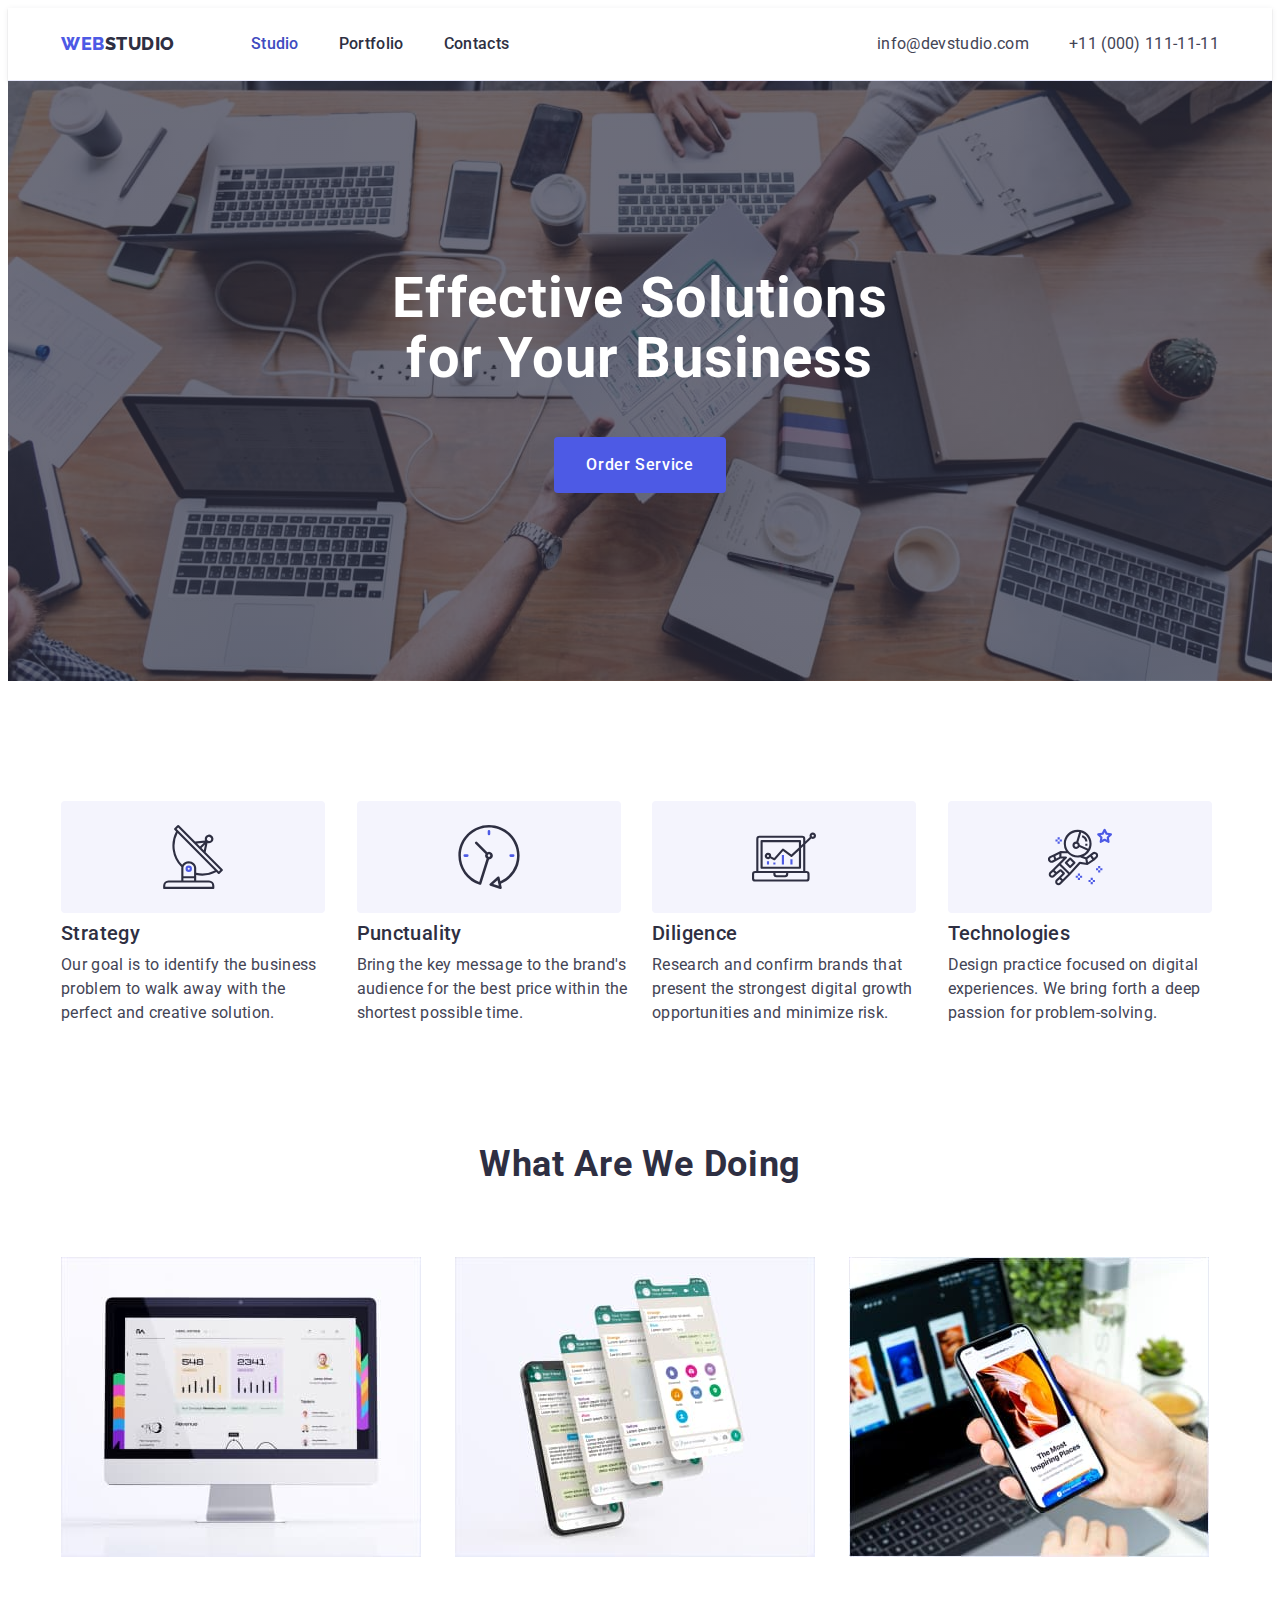
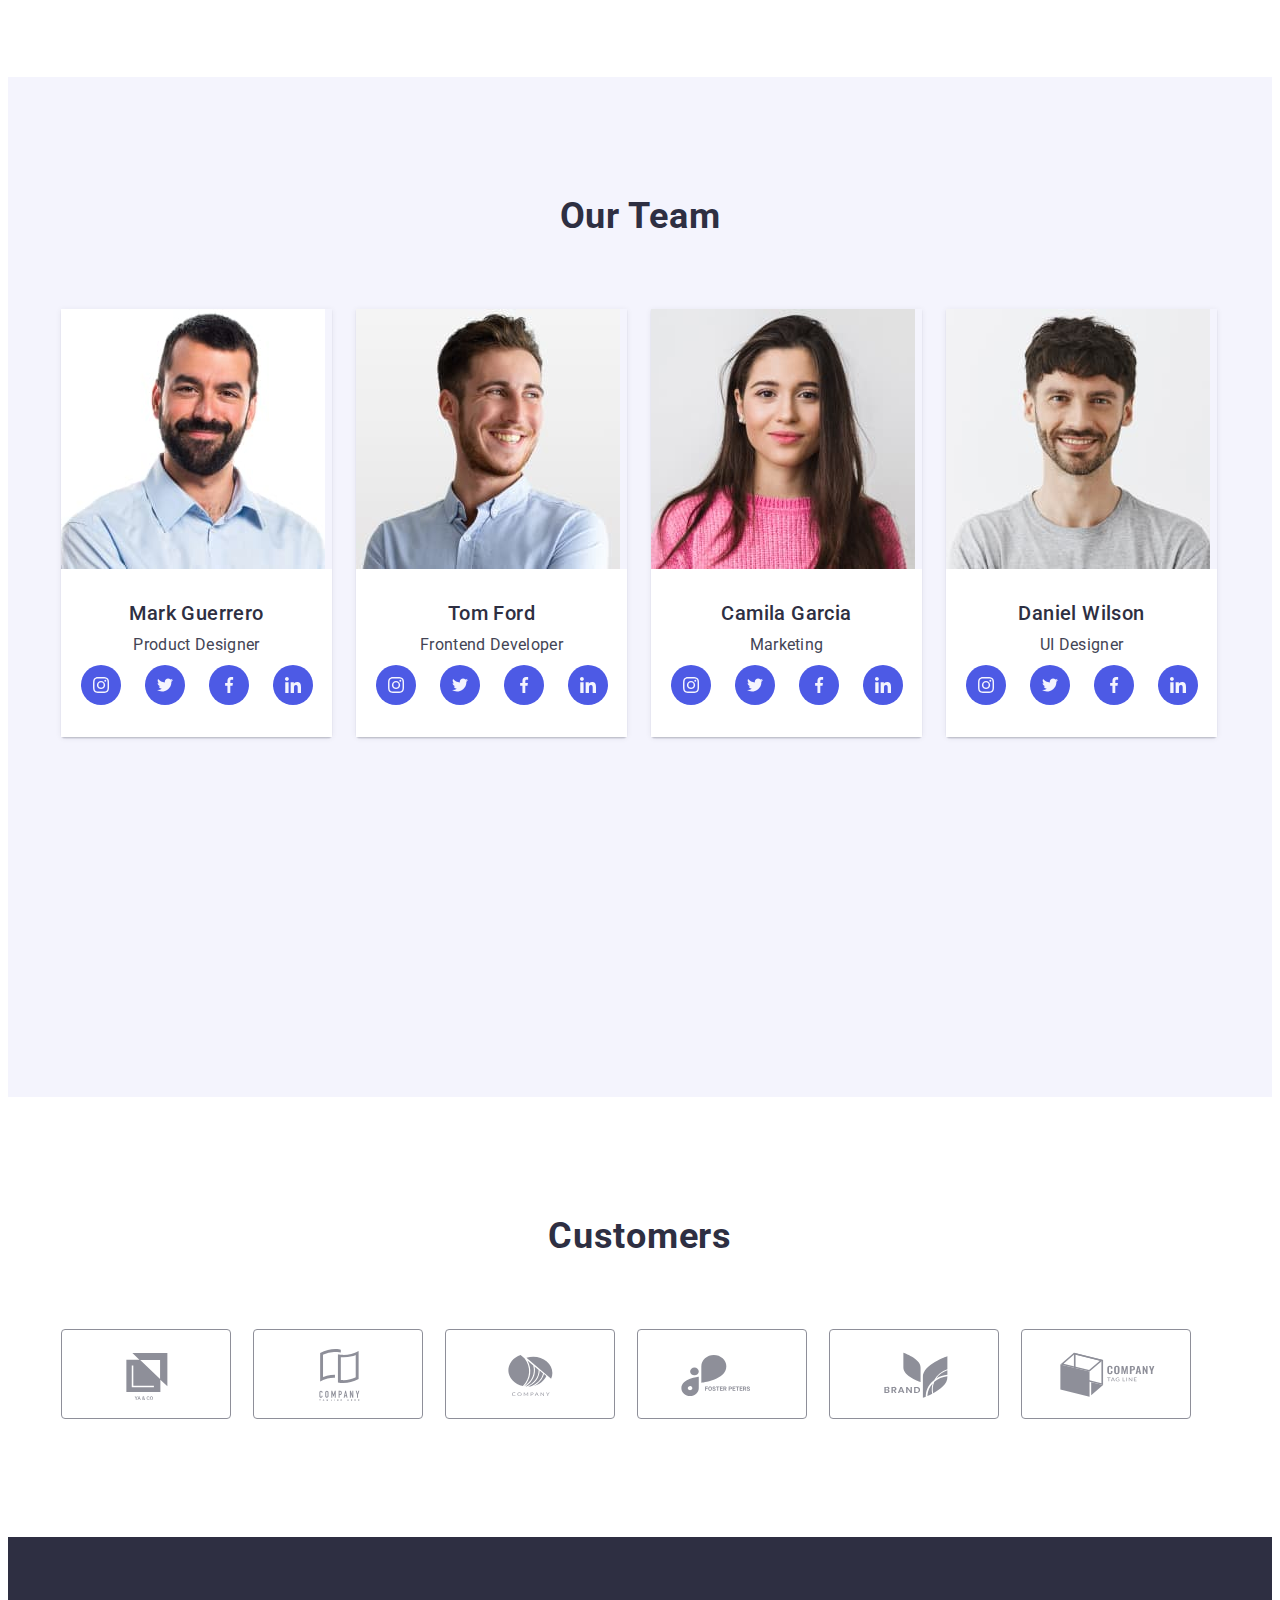
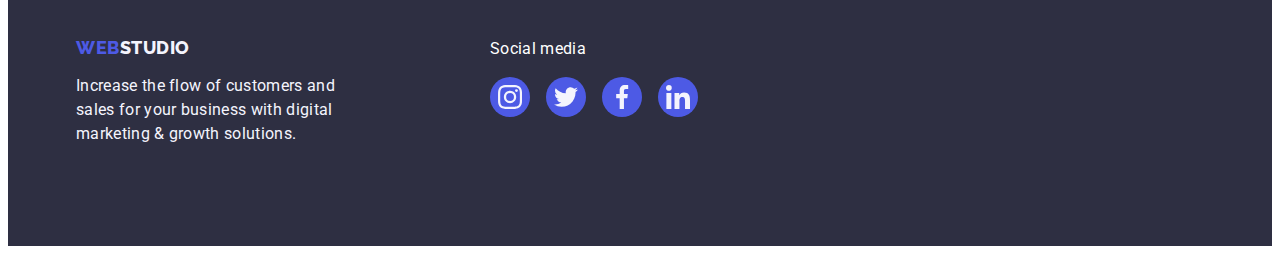
==== commit 22180e64: "update" ====
--- a/index.html
+++ b/index.html
@@ -396,6 +396,7 @@
           </ul>
         </div>
       </section>
+
       <section class="customers">
         <div class="container">
           <h2 class="wawd">Customers</h2>
@@ -468,7 +469,7 @@
                 target="_blank"
                 rel="noopener noreferrer"
               >
-                <svg class="footer-socials-icon">
+                <svg class="footer-socials-icon" width="24" height="24">
                   <use href="./images/icons.svg#icon-instagram"></use>
                 </svg>
               </a>
@@ -481,7 +482,7 @@
                 target="_blank"
                 rel="noopener noreferrer"
               >
-                <svg class="footer-socials-icon">
+                <svg class="footer-socials-icon" width="24" height="24">
                   <use href="./images/icons.svg#icon-twitter"></use>
                 </svg>
               </a>
@@ -494,7 +495,7 @@
                 target="_blank"
                 rel="noopener noreferrer"
               >
-                <svg class="footer-socials-icon">
+                <svg class="footer-socials-icon" width="24" height="24">
                   <use href="./images/icons.svg#icon-facebook"></use>
                 </svg>
               </a>
@@ -507,7 +508,7 @@
                 target="_blank"
                 rel="noopener noreferrer"
               >
-                <svg class="footer-socials-icon">
+                <svg class="footer-socials-icon" width="24" height="24">
                   <use href="./images/icons.svg#icon-linkedin"></use>
                 </svg>
               </a>
--- a/css/styles.css
+++ b/css/styles.css
@@ -356,6 +356,7 @@
   display: flex;
   align-items: center;
   justify-content: center;
+  transition: background-color 250ms cubic-bezier(0.4, 0, 0.2, 1);
 }
 
 .team-socials-link:hover,
@@ -391,6 +392,8 @@
   display: flex;
   align-items: center;
   justify-content: center;
+  transition: border-color 250ms cubic-bezier(0.4, 0, 0.2, 1),
+    color 250ms cubic-bezier(0.4, 0, 0.2, 1);
 }
 
 .customers-list-link:hover,
@@ -421,6 +424,11 @@
 .footer-container {
   display: flex;
   align-items: baseline;
+}
+
+.footer-logo-container {
+  width: 264px;
+  margin-right: 120px;
 }
 
 .footer-logo {
@@ -448,12 +456,8 @@
   letter-spacing: 0.02em;
 }
 
-.footer-socials-container {
-  margin-right: 120px;
-}
-
 .footer-paragraph-socials {
-  width: 500px;
+  font-weight: 500px;
   font-size: 16px;
   line-height: 1.5;
   letter-spacing: 0.02em;
@@ -481,6 +485,11 @@
   background-color: #4d5ae5;
 }
 
+.footer-socials-link:hover,
+.footer-socials-link:focus {
+  background-color: #31d0aa;
+}
+
 .footer-socials-icon {
   width: 24px;
   height: 24px;
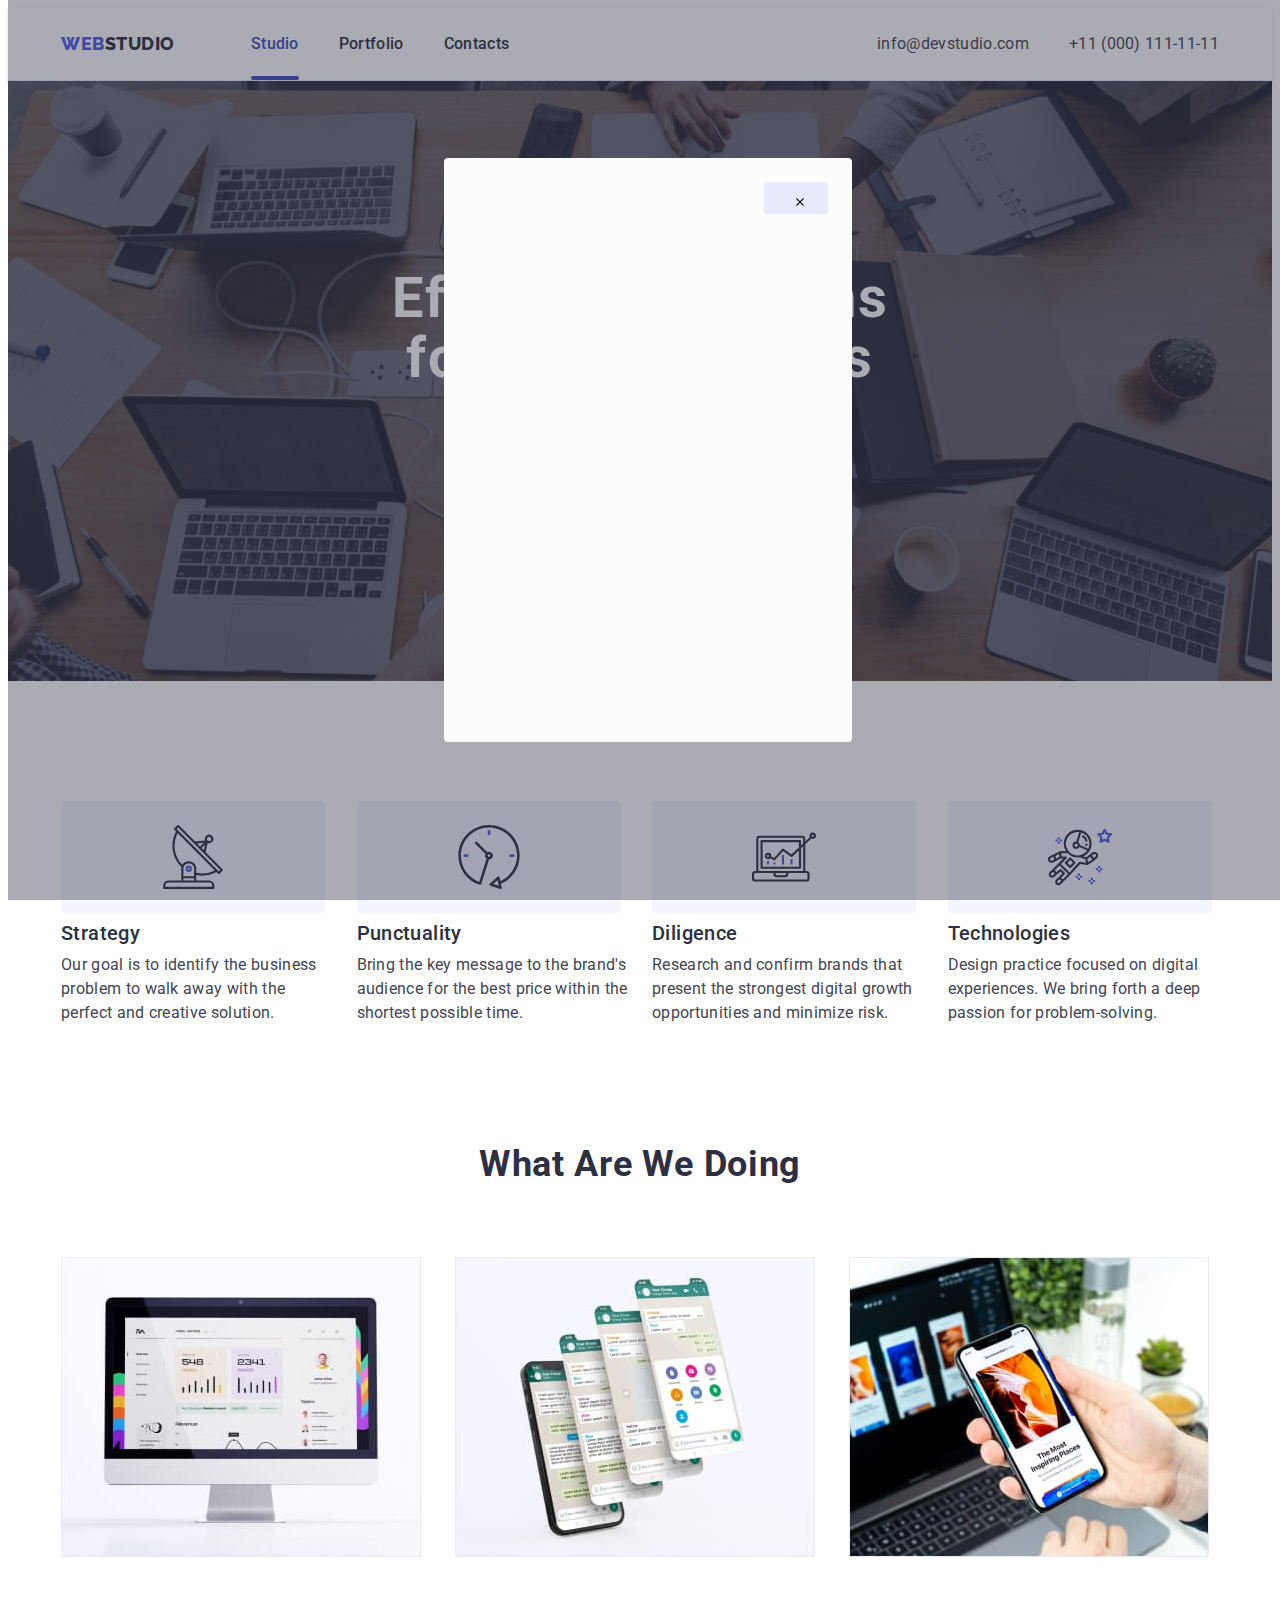
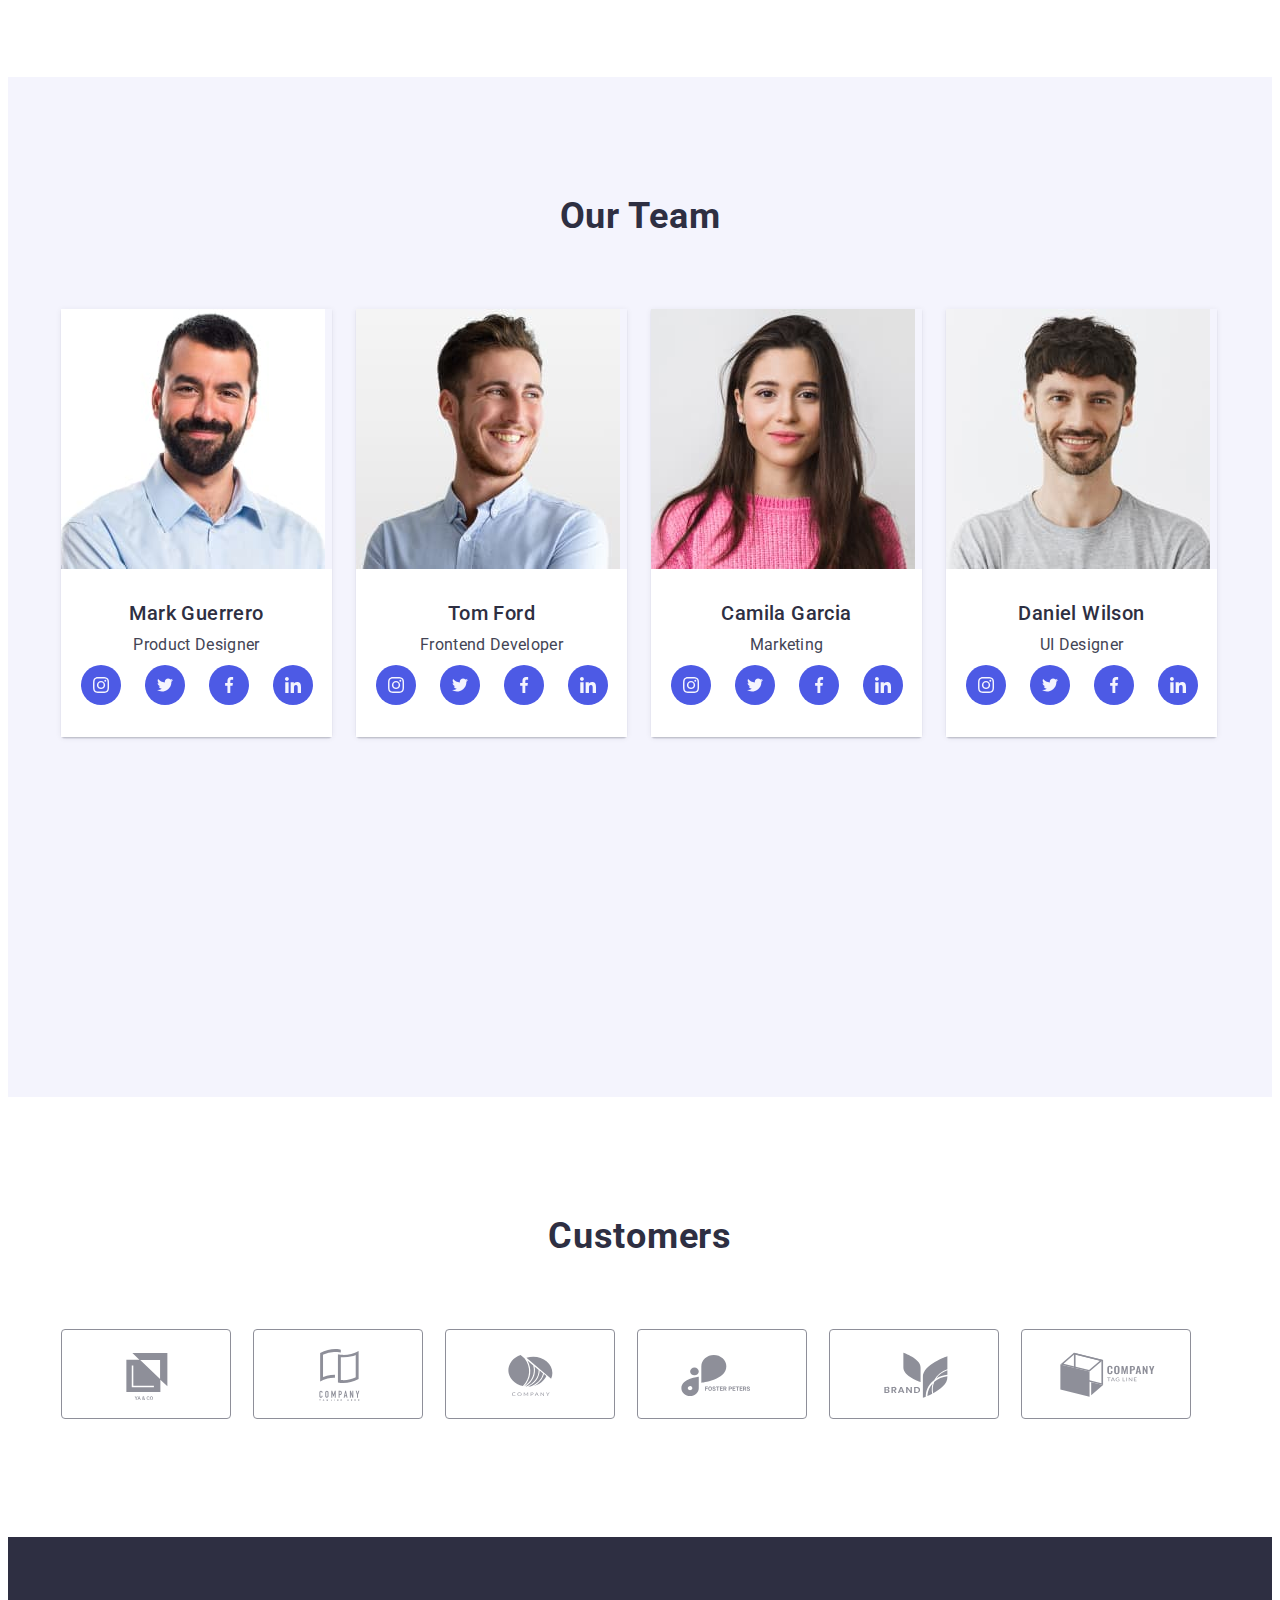
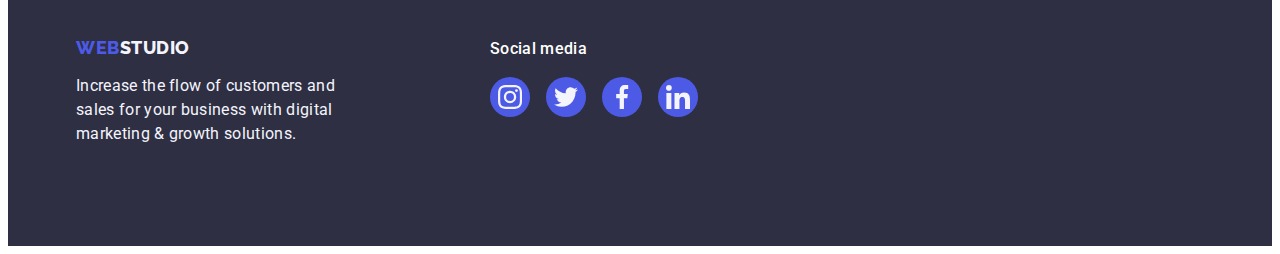
==== commit 81ebb08c: "update" ====
--- a/index.html
+++ b/index.html
@@ -29,7 +29,7 @@
           </a>
           <ul class="header-menu list">
             <li>
-              <a href="./index.html" class="header-menu-item link studio"
+              <a href="./index.html" class="header-menu-item link current"
                 >Studio</a
               >
             </li>
@@ -517,5 +517,18 @@
         </div>
       </div>
     </footer>
+    <div class="backdrop">
+      <div class="modal">
+        <button type="button" class="modal-close-button">
+          <svg>
+            <use
+              href="./images/icons.svg#icon-cross"
+              width="8"
+              height="8"
+            ></use>
+          </svg>
+        </button>
+      </div>
+    </div>
   </body>
 </html>
--- a/css/styles.css
+++ b/css/styles.css
@@ -96,6 +96,7 @@
   color: #2e2f42;
   padding: 24px 0;
   display: block;
+  transition: color 250ms cubic-bezier(0.4, 0, 0.2, 1);
 }
 
 .header-menu-item:hover,
@@ -103,20 +104,20 @@
   color: #404bbf;
 }
 
-.studio {
+.current {
+  position: relative;
   color: #404bbf;
-  position: relative;
-  transition: color 250ms cubic-bezier(0.4, 0, 0.2, 1);
-}
-
-.studio::after {
+}
+
+.current::after {
   content: '';
   position: absolute;
+  bottom: 0;
   left: 0;
-  bottom: -1px;
+  width: 100%;
   height: 4px;
+  border-radius: 2px;
   background-color: #404bbf;
-  border-radius: 2px;
 }
 
 .address {
@@ -157,6 +158,7 @@
   padding: 16px 32px;
   border-radius: 4px;
   border: none;
+  transition: color 250ms cubic-bezier(0.4, 0, 0.2, 1);
 }
 
 button:hover,
@@ -185,6 +187,7 @@
     ),
     url(../images/people-office.jpg);
   padding: 188px 0;
+  margin: 0 auto;
 }
 
 .efective-sol-title {
@@ -457,7 +460,7 @@
 }
 
 .footer-paragraph-socials {
-  font-weight: 500px;
+  font-weight: 500;
   font-size: 16px;
   line-height: 1.5;
   letter-spacing: 0.02em;
@@ -483,6 +486,7 @@
   height: 100%;
   border-radius: 50%;
   background-color: #4d5ae5;
+  transition: background-color 250ms cubic-bezier(0.4, 0, 0.2, 1);
 }
 
 .footer-socials-link:hover,
@@ -524,11 +528,17 @@
   background-color: #f4f4fd;
   padding: 12px 24px;
   border: 1px solid #e7e9fc;
+  transition: 250ms cubic-bezier(0.4, 0, 0.2, 1),
+    background-color 250ms cubic-bezier(0.4, 0, 0.2, 1),
+    border-color 250ms cubic-bezier(0.4, 0, 0.2, 1),
+    box-shadow 250ms cubic-bezier(0.4, 0, 0.2, 1);
 }
 
 .button-list:hover,
 .button-list:focus {
   border: 1px solid transparent;
+  box-shadow: 0px 3px 1px rgba(0, 0, 0, 0.1), 0px 2px 1px rgba(0, 0, 0, 0.08),
+    0px 2px 2px rgba(0, 0, 0, 0.12);
 }
 
 .button-order:hover,
@@ -538,6 +548,43 @@
 
 .img-list-item {
   width: calc((100% - 48px) / 3);
+}
+
+.img-list-item:hover .portfolio-cover-text {
+  transform: translateY(0%);
+}
+
+.portfolio-cover {
+  position: relative;
+  overflow: hidden;
+}
+
+.portfolio-cover-text {
+  position: absolute;
+  top: 0;
+  left: 0;
+  padding: 40px 32px 164px 32px;
+  font-size: 16px;
+  font-weight: 400;
+  line-height: 1.5;
+  letter-spacing: 0.01em;
+  color: #f4f4fd;
+  background-color: #4d5ae5;
+  height: 100%;
+  transform: translateY(100%);
+  transition: transform 250ms cubic-bezier(0.4, 0, 0.2, 1);
+}
+
+.img-link {
+  display: block;
+  transition: color 250ms cubic-bezier(0.4, 0, 0.2, 1);
+}
+
+.img-link:hover,
+.img-link:focus {
+  box-shadow: 0px 2px 1px 0px rgba(46, 47, 66, 0.08),
+    0px 1px 1px 0px rgba(46, 47, 66, 0.16),
+    0px 1px 6px 0px rgba(46, 47, 66, 0.08);
 }
 
 .description {
@@ -556,3 +603,36 @@
   color: #2e2f42;
   margin-bottom: 8px;
 }
+
+.backdrop {
+  position: fixed;
+  top: 0;
+  width: 100%;
+  height: 100%;
+  background-color: rgba(46, 47, 66, 0.4);
+}
+
+.modal {
+  width: 408px;
+  min-height: 584px;
+  background-color: #fcfcfc;
+  border-radius: 4px;
+  position: absolute;
+  top: 50%;
+  left: 50%;
+  transform: translate(-50%, -50%);
+}
+
+.modal-close-button {
+  width: 24px;
+  height: 24px;
+  background-color: #e7e9fc;
+  position: absolute;
+  top: 24px;
+  right: 24px;
+}
+
+.modal-close-button:hover {
+  fill: #ffffff;
+  background-color: #404bbf;
+}
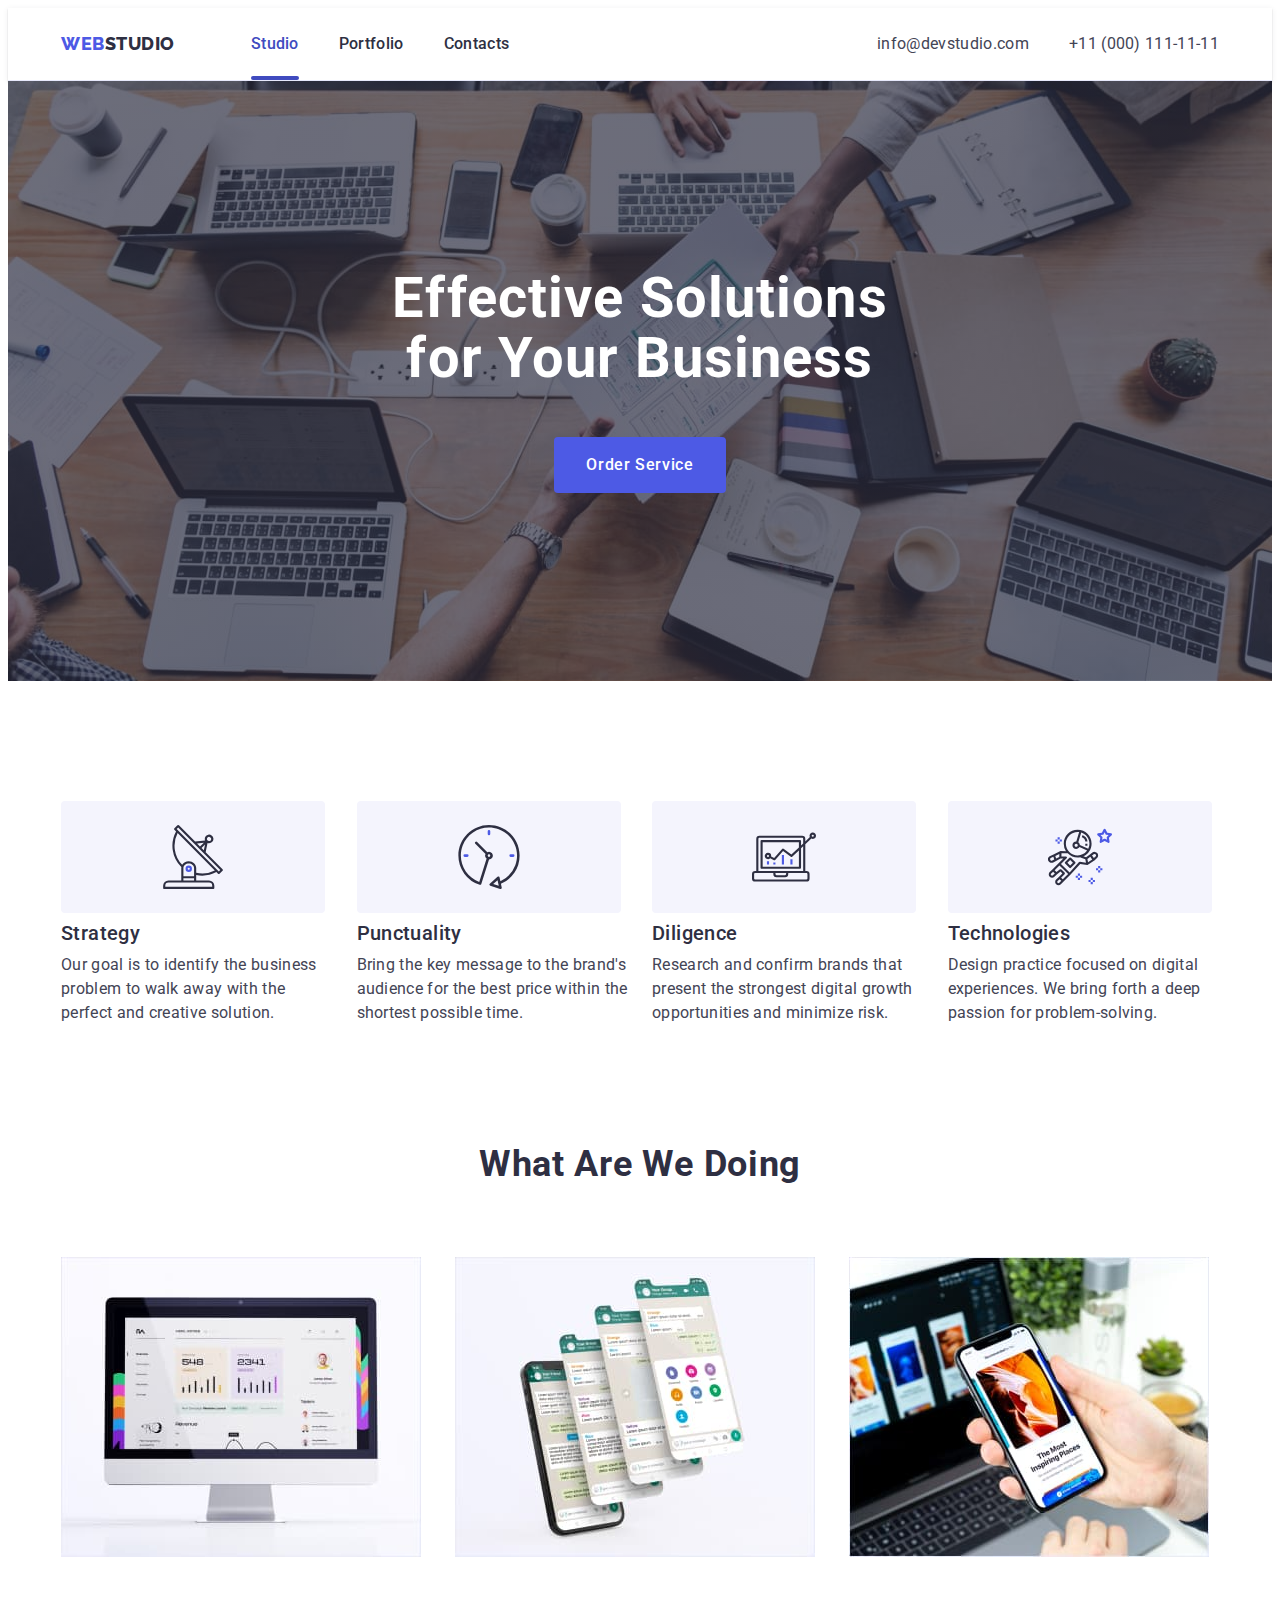
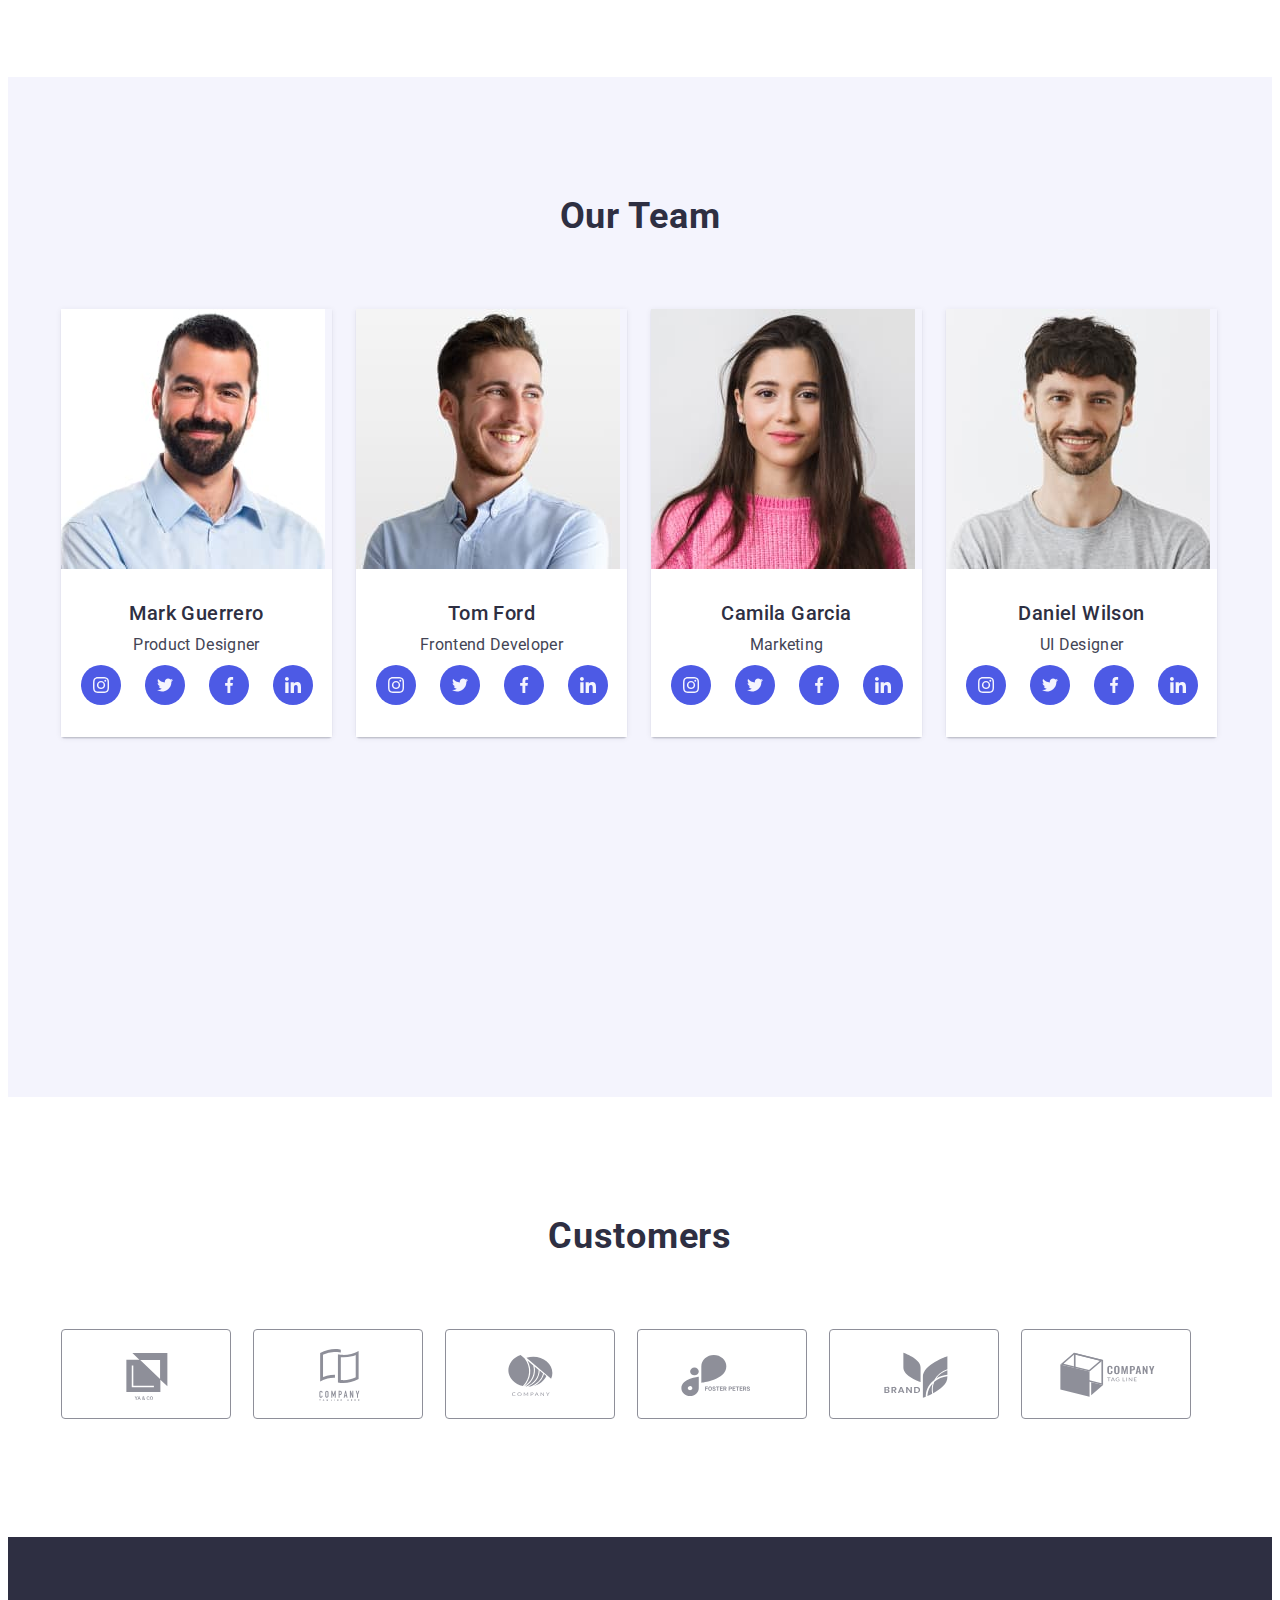
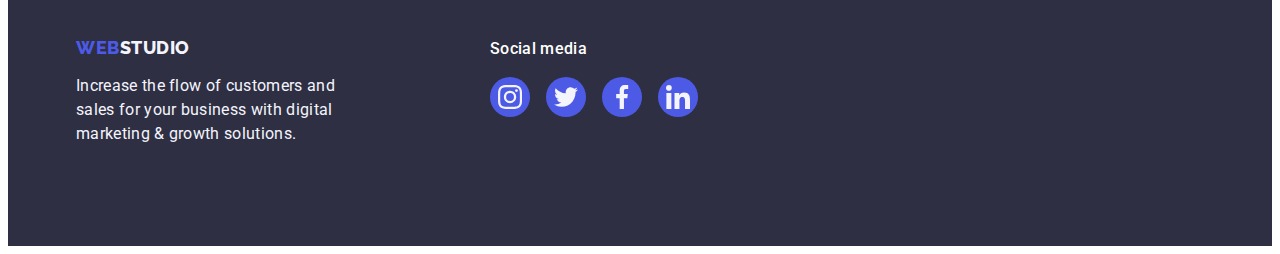
==== commit a9ccc165: "update" ====
--- a/index.html
+++ b/index.html
@@ -64,7 +64,9 @@
           <h1 class="efective-sol-title">
             Effective Solutions for Your Business
           </h1>
-          <button type="button" class="button-order">Order Service</button>
+          <button type="button" class="button-order" data-modal-open>
+            Order Service
+          </button>
         </div>
       </section>
 
@@ -517,9 +519,9 @@
         </div>
       </div>
     </footer>
-    <div class="backdrop">
+    <div class="backdrop is-hidden" data-modal>
       <div class="modal">
-        <button type="button" class="modal-close-button">
+        <button type="button" class="modal-close-button" data-modal-close>
           <svg>
             <use
               href="./images/icons.svg#icon-cross"
@@ -530,5 +532,6 @@
         </button>
       </div>
     </div>
+    <script src="./js/modal.js"></script>
   </body>
 </html>
--- a/css/styles.css
+++ b/css/styles.css
@@ -610,6 +610,7 @@
   width: 100%;
   height: 100%;
   background-color: rgba(46, 47, 66, 0.4);
+  transition: opacity 300ms linear, visibility 300ms linear;
 }
 
 .modal {
@@ -624,9 +625,6 @@
 }
 
 .modal-close-button {
-  width: 24px;
-  height: 24px;
-  background-color: #e7e9fc;
   position: absolute;
   top: 24px;
   right: 24px;
@@ -636,3 +634,9 @@
   fill: #ffffff;
   background-color: #404bbf;
 }
+
+.is-hidden {
+  opacity: 0;
+  visibility: hidden;
+  pointer-events: none;
+}
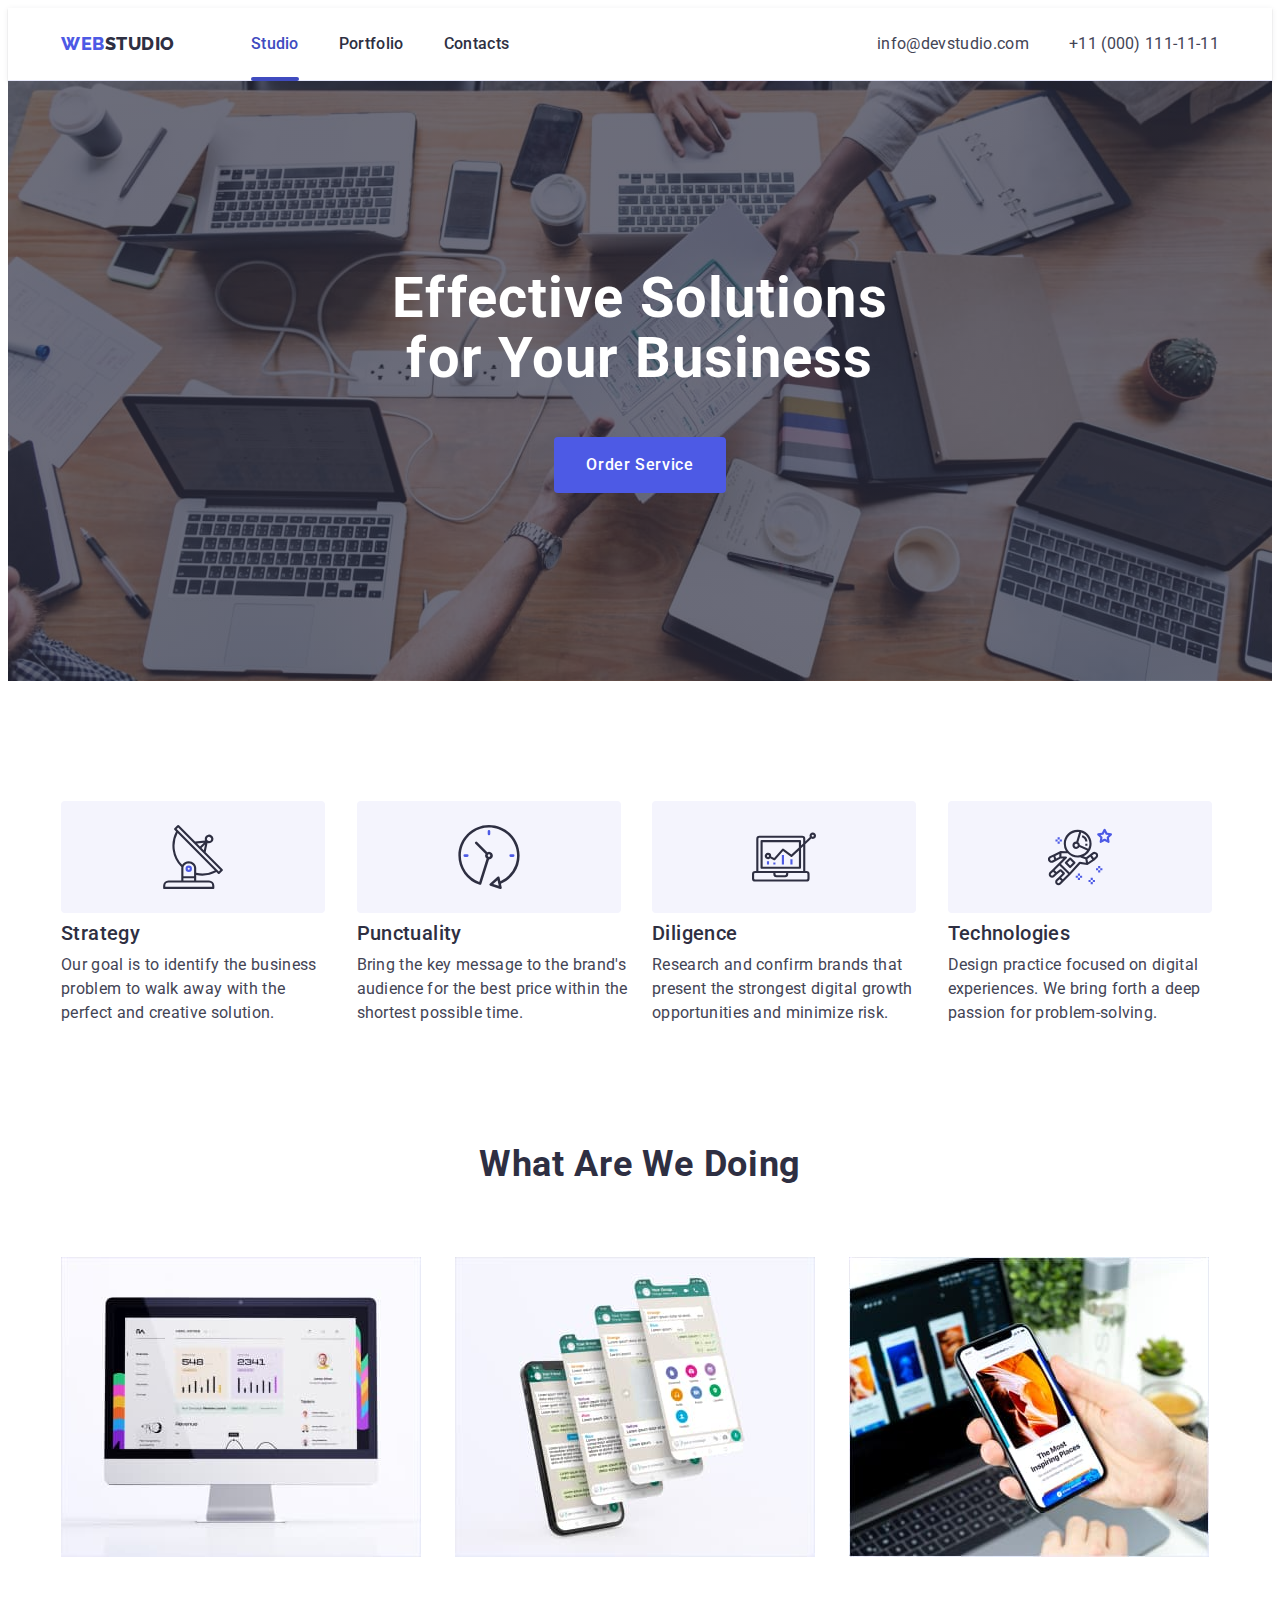
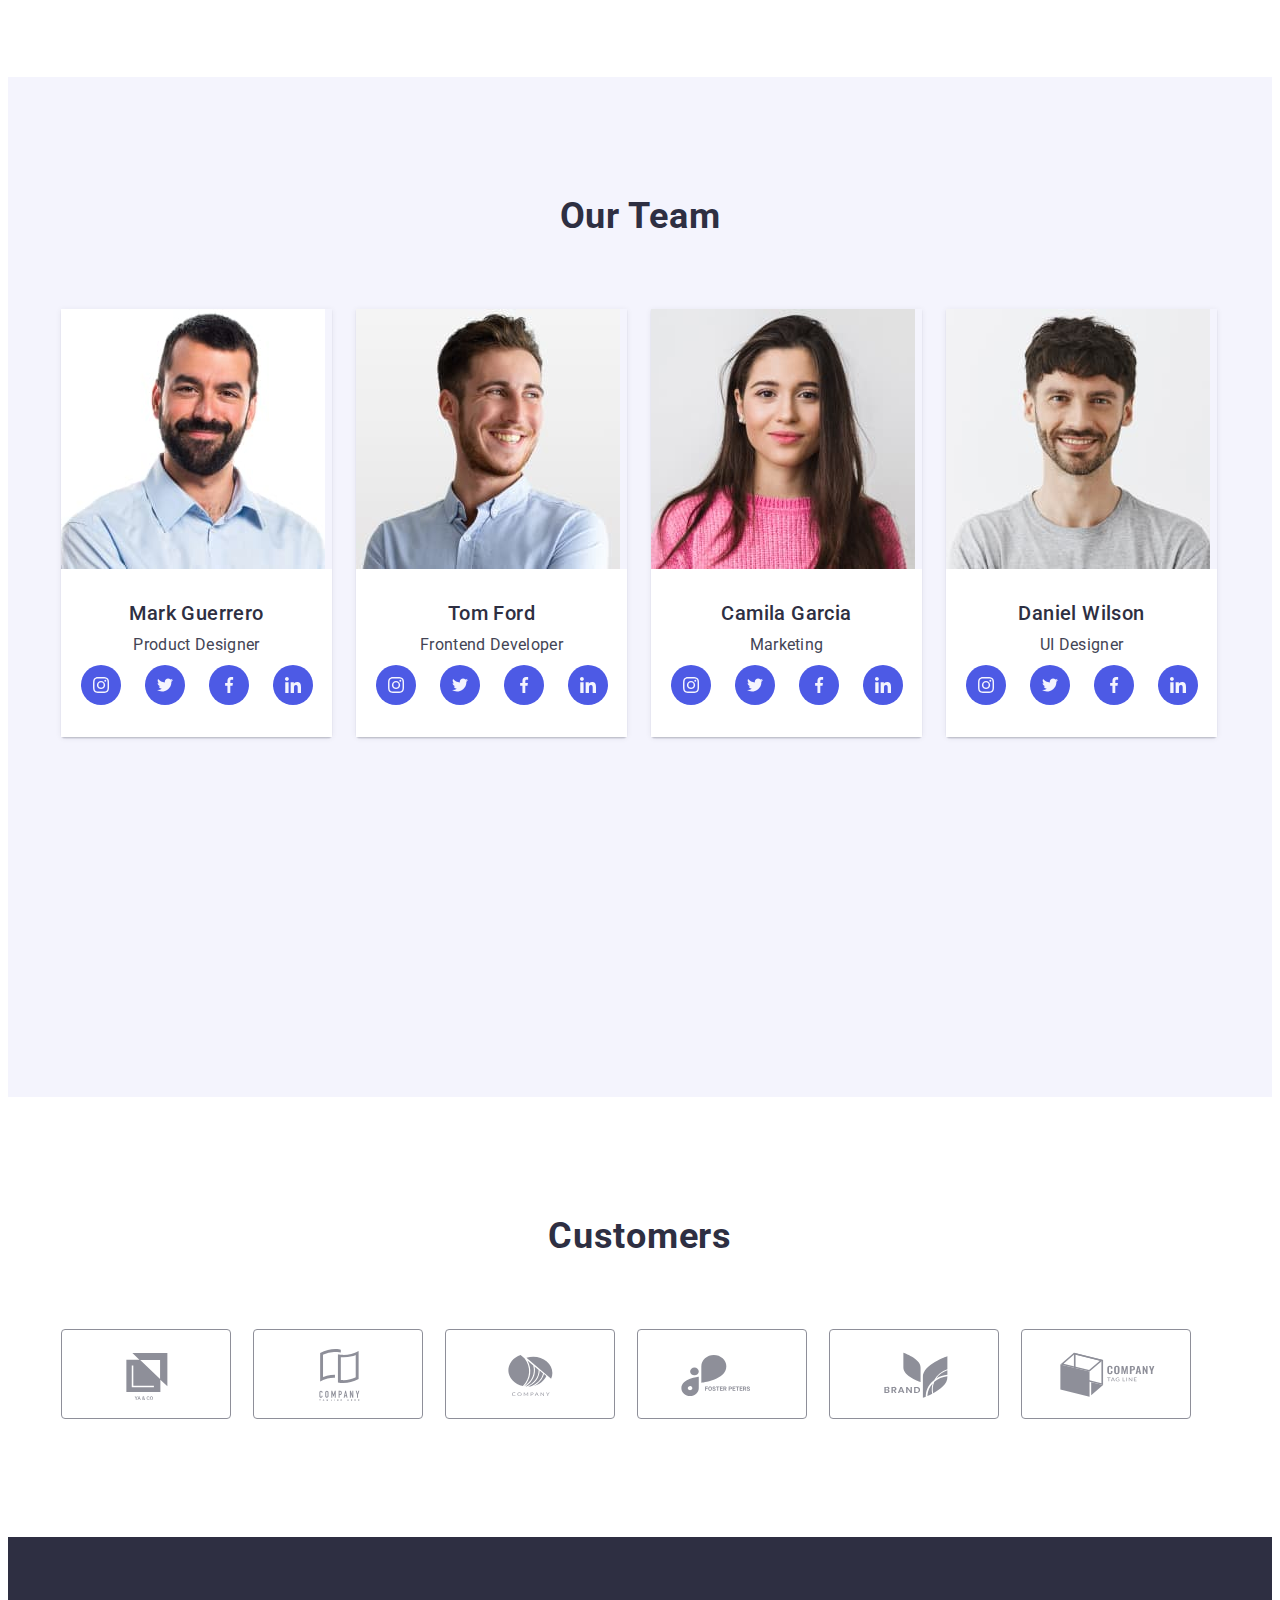
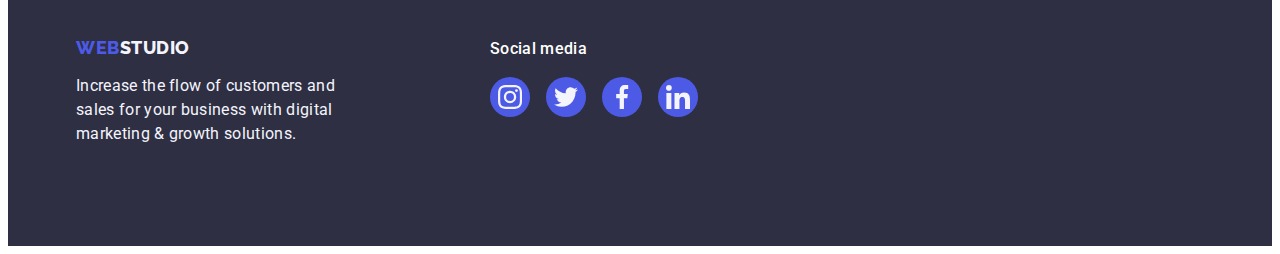
==== commit 8c734a45: "update" ====
--- a/index.html
+++ b/index.html
@@ -522,12 +522,8 @@
     <div class="backdrop is-hidden" data-modal>
       <div class="modal">
         <button type="button" class="modal-close-button" data-modal-close>
-          <svg>
-            <use
-              href="./images/icons.svg#icon-cross"
-              width="8"
-              height="8"
-            ></use>
+          <svg class="modal-close-btn-icon" width="8" height="8">
+            <use href="./images/icons.svg#icon-cross"></use>
           </svg>
         </button>
       </div>
--- a/css/styles.css
+++ b/css/styles.css
@@ -118,6 +118,7 @@
   height: 4px;
   border-radius: 2px;
   background-color: #404bbf;
+  bottom: -1px;
 }
 
 .address {
@@ -582,9 +583,8 @@
 
 .img-link:hover,
 .img-link:focus {
-  box-shadow: 0px 2px 1px 0px rgba(46, 47, 66, 0.08),
-    0px 1px 1px 0px rgba(46, 47, 66, 0.16),
-    0px 1px 6px 0px rgba(46, 47, 66, 0.08);
+  box-shadow: 0px 1px 6px rgba(46, 47, 66, 0.08),
+    0px 1px 1px rgba(46, 47, 66, 0.16), 0px 2px 1px rgba(46, 47, 66, 0.08);
 }
 
 .description {
@@ -610,7 +610,8 @@
   width: 100%;
   height: 100%;
   background-color: rgba(46, 47, 66, 0.4);
-  transition: opacity 300ms linear, visibility 300ms linear;
+  transition: opacity 250ms cubic-bezier(0.4, 0, 0.2, 1),
+    visibility 250ms cubic-bezier(0.4, 0, 0.2, 1);
 }
 
 .modal {
@@ -622,15 +623,34 @@
   top: 50%;
   left: 50%;
   transform: translate(-50%, -50%);
+  box-shadow: 0px 1px 1px rgba(0, 0, 0, 0.14), 0px 1px 3px rgba(0, 0, 0, 0.12),
+    0px 2px 1px rgba(0, 0, 0, 0.2);
+  transition: transform 250ms cubic-bezier(0.4, 0, 0.2, 1);
 }
 
 .modal-close-button {
   position: absolute;
+  width: 24px;
+  height: 24px;
   top: 24px;
   right: 24px;
-}
-
-.modal-close-button:hover {
+  border-radius: 50%;
+  display: flex;
+  align-items: center;
+  justify-content: center;
+  background-color: #e7e9fc;
+  border: 1px solid rgba(0, 0, 0, 0.1);
+  padding: 0;
+  transition: background-color 250ms cubic-bezier(0.4, 0, 0.2, 1),
+    border 250ms cubic-bezier(0.4, 0, 0.2, 1);
+}
+
+.modal-close-btn-icon {
+  transition: fill 250ms cubic-bezier(0.4, 0, 0.2, 1);
+}
+
+.modal-close-button:hover,
+.modal-close-button:focus {
   fill: #ffffff;
   background-color: #404bbf;
 }
